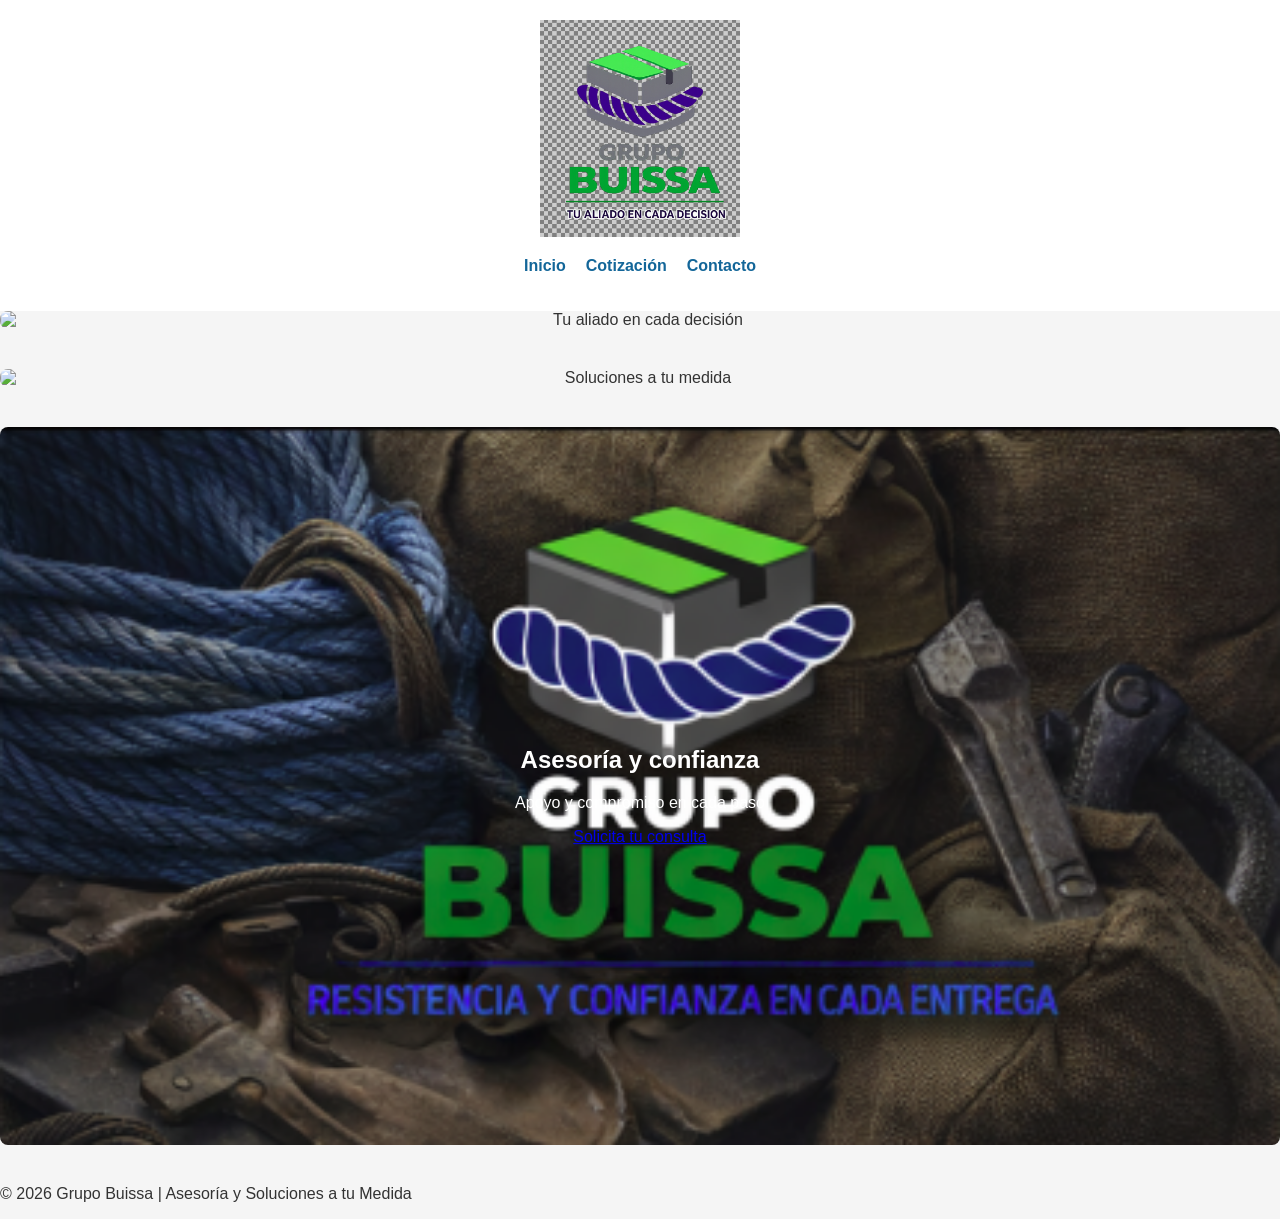
==== index.html @ f92356b5 "Add files via upload" ====
<!DOCTYPE html>
<html lang="es">
<head>
  <meta charset="UTF-8">
  <meta name="viewport" content="width=device-width, initial-scale=1.0">
  <title>Grupo Buissa | Inicio</title>
  <link rel="stylesheet" href="Stile.css">
</head>
<body>

  <!-- Encabezado con logo -->
  <header class="header">
    <img src="assets/logo.png" alt="Logo Grupo Buissa" class="logo">
    <nav>
      <ul class="menu">
        <li><a href="index.html">Inicio</a></li>
        <li><a href="cotizacion.html">Cotización</a></li>
        <li><a href="#contacto">Contacto</a></li>
      </ul>
    </nav>
  </header>

  <!-- Banner 1 -->
  <section class="banner">
    <img src="assets/banner-aliado.png" alt="Tu aliado en cada decisión" class="banner-img">
    <div class="banner-text">
      <h1>Tu aliado en cada decisión</h1>
      <p>Confianza y cercanía para tu negocio</p>
      <a href="cotizacion.html" class="btn">Solicita tu cotización</a>
    </div>
  </section>

  <!-- Banner 2 -->
  <section class="banner">
    <img src="assets/banner-soluciones.png" alt="Soluciones a tu medida" class="banner-img">
    <div class="banner-text">
      <h1>Soluciones a tu medida</h1>
      <p>Nos adaptamos a tus necesidades</p>
      <a href="cotizacion.html" class="btn">Habla con un asesor</a>
    </div>
  </section>

  <!-- Banner 3 -->
  <section class="banner">
    <img src="assets/banner.png" alt="Asesoría y confianza" class="banner-img">
    <div class="banner-text">
      <h1>Asesoría y confianza</h1>
      <p>Apoyo y compromiso en cada paso</p>
      <a href="cotizacion.html" class="btn">Solicita tu consulta</a>
    </div>
  </section>

  <!-- Pie de página -->
  <footer class="footer" id="contacto">
    <p>© 2026 Grupo Buissa | Asesoría y Soluciones a tu Medida</p>
  </footer>

</body>
</html>
---- Stile.css ----
body {
  font-family: 'Montserrat', sans-serif;
  margin: 0;
  background-color: #F5F5F5;
  color: #333;
}

.header {
  text-align: center;
  padding: 20px;
  background-color: #ffffff;
}

.logo {
  width: 200px;
}

.menu {
  list-style: none;
  padding: 0;
  display: flex;
  justify-content: center;
  gap: 20px;
}

.menu li a {
  text-decoration: none;
  color: #136699;
  font-weight: bold;
}

.banner {
  position: relative;
  text-align: center;
  margin-bottom: 40px;
  overflow: hidden;
  border-radius: 8px;
}

.banner-img {
  width: 100%;
  height: auto;
  display: block;
  transition: transform 0.6s ease, filter 0.6s ease;
}

.banner-text {
  position: absolute;
  top: 50%;
  left: 50%;
  transform: translate(-50%, -50%);
  color: white;
  text-shadow: 1px 1px 4
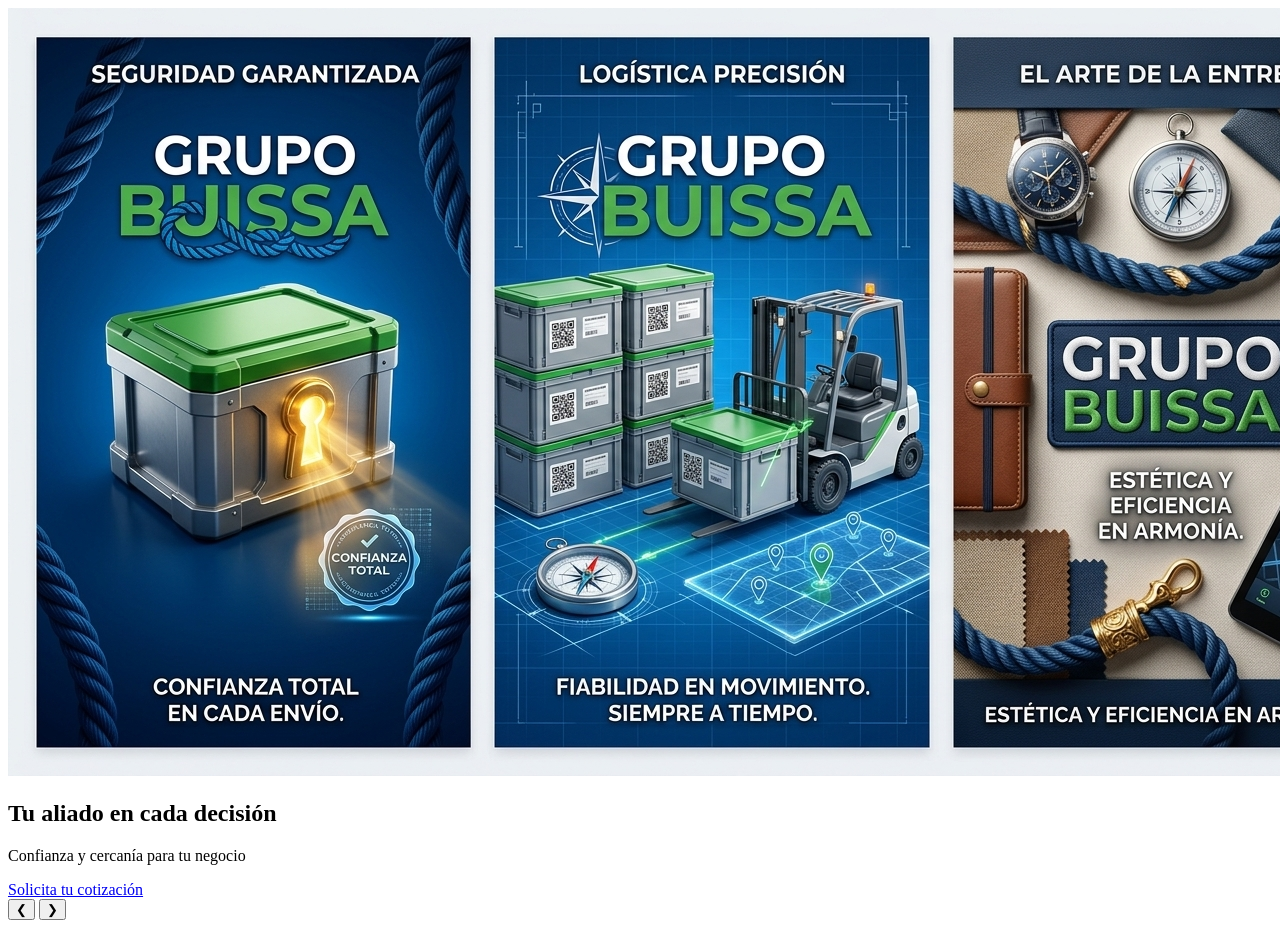
==== commit 38af0a1d: "Add files via upload" ====
--- a/index.html
+++ b/index.html
@@ -3,57 +3,51 @@
 <head>
   <meta charset="UTF-8">
   <meta name="viewport" content="width=device-width, initial-scale=1.0">
-  <title>Grupo Buissa | Inicio</title>
-  <link rel="stylesheet" href="Stile.css">
+  <title>Slider de Banners</title>
+  <link rel="stylesheet" href="style.css">
 </head>
 <body>
 
-  <!-- Encabezado con logo -->
-  <header class="header">
-    <img src="assets/logo.png" alt="Logo Grupo Buissa" class="logo">
-    <nav>
-      <ul class="menu">
-        <li><a href="index.html">Inicio</a></li>
-        <li><a href="cotizacion.html">Cotización</a></li>
-        <li><a href="#contacto">Contacto</a></li>
-      </ul>
-    </nav>
-  </header>
+  <div class="slider-container">
+    <div class="slider">
+      <section class="banner active">
+        <img src="assets/banner-aliado.png" alt="Tu aliado en cada decisión" class="banner-img">
+        <div class="banner-text">
+          <h1>Tu aliado en cada decisión</h1>
+          <p>Confianza y cercanía para tu negocio</p>
+          <a href="cotizacion.html" class="btn">Solicita tu cotización</a>
+        </div>
+      </section>
 
-  <!-- Banner 1 -->
-  <section class="banner">
-    <img src="assets/banner-aliado.png" alt="Tu aliado en cada decisión" class="banner-img">
-    <div class="banner-text">
-      <h1>Tu aliado en cada decisión</h1>
-      <p>Confianza y cercanía para tu negocio</p>
-      <a href="cotizacion.html" class="btn">Solicita tu cotización</a>
+      <section class="banner">
+        <img src="assets/banner-soluciones.png" alt="Soluciones a tu medida" class="banner-img">
+        <div class="banner-text">
+          <h1>Soluciones a tu medida</h1>
+          <p>Nos adaptamos a tus necesidades</p>
+          <a href="cotizacion.html" class="btn">Habla con un asesor</a>
+        </div>
+      </section>
+
+      <section class="banner">
+        <img src="assets/banner.png" alt="Asesoría y confianza" class="banner-img">
+        <div class="banner-text">
+          <h1>Asesoría y confianza</h1>
+          <p>Apoyo y compromiso en cada paso</p>
+          <a href="cotizacion.html" class="btn">Solicita tu consulta</a>
+        </div>
+      </section> 
     </div>
-  </section>
 
-  <!-- Banner 2 -->
-  <section class="banner">
-    <img src="assets/banner-soluciones.png" alt="Soluciones a tu medida" class="banner-img">
-    <div class="banner-text">
-      <h1>Soluciones a tu medida</h1>
-      <p>Nos adaptamos a tus necesidades</p>
-      <a href="cotizacion.html" class="btn">Habla con un asesor</a>
+    <button class="prev" onclick="prevSlide()">&#10094;</button>
+    <button class="next" onclick="nextSlide()">&#10095;</button>
+
+    <div class="dots-container">
+      <span class="dot active" onclick="currentSlide(1)"></span>
+      <span class="dot" onclick="currentSlide(2)"></span>
+      <span class="dot" onclick="currentSlide(3)"></span>
     </div>
-  </section>
+  </div>
 
-  <!-- Banner 3 -->
-  <section class="banner">
-    <img src="assets/banner.png" alt="Asesoría y confianza" class="banner-img">
-    <div class="banner-text">
-      <h1>Asesoría y confianza</h1>
-      <p>Apoyo y compromiso en cada paso</p>
-      <a href="cotizacion.html" class="btn">Solicita tu consulta</a>
-    </div>
-  </section>
-
-  <!-- Pie de página -->
-  <footer class="footer" id="contacto">
-    <p>© 2026 Grupo Buissa | Asesoría y Soluciones a tu Medida</p>
-  </footer>
-
+  <script src="script.js"></script>
 </body>
-</html>
+</html>
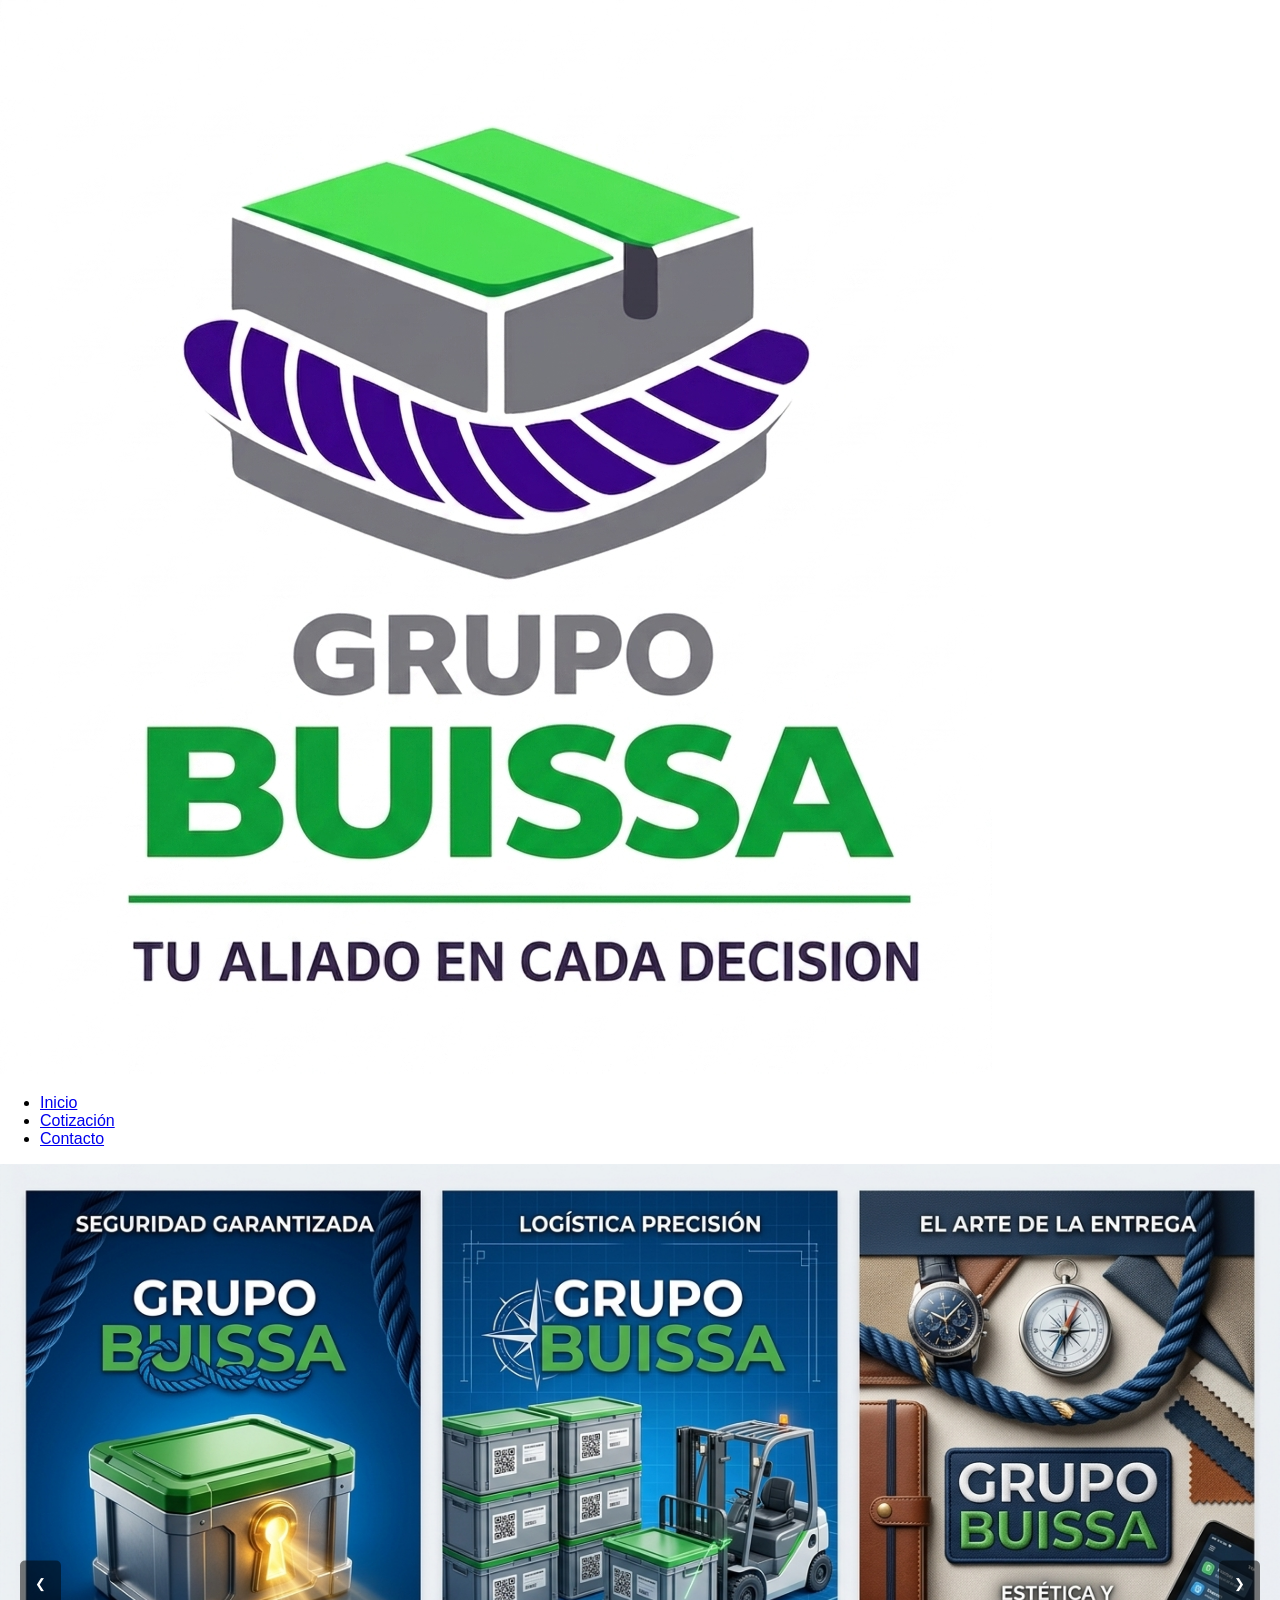
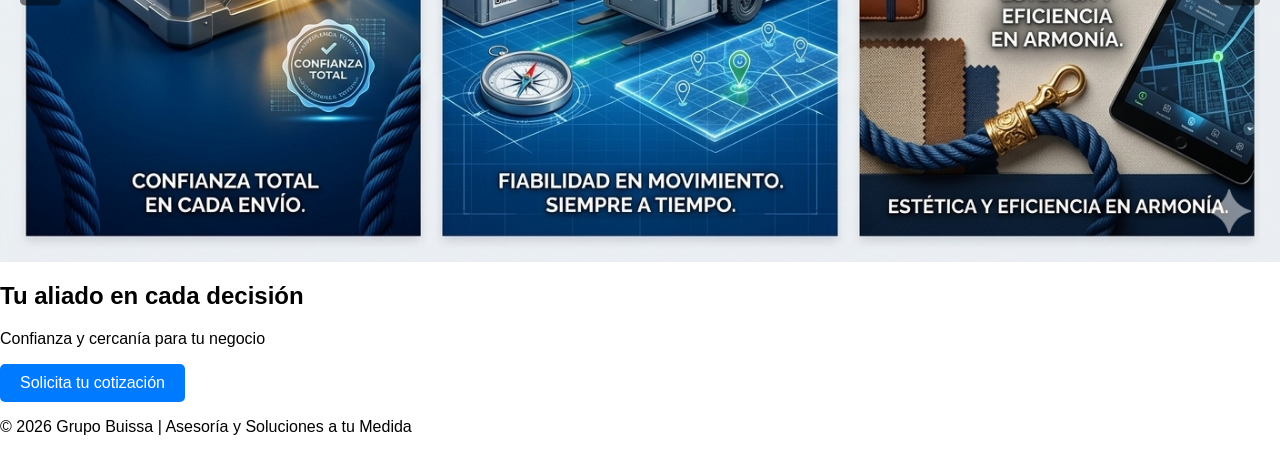
==== commit 651bc79f: "Add files via upload" ====
--- a/index.html
+++ b/index.html
@@ -3,16 +3,28 @@
 <head>
   <meta charset="UTF-8">
   <meta name="viewport" content="width=device-width, initial-scale=1.0">
-  <title>Slider de Banners</title>
-  <link rel="stylesheet" href="style.css">
+  <title>Grupo Buissa | Inicio</title>
+  <link rel="stylesheet" href="Stile.css">
 </head>
 <body>
 
-  <div class="slider-container">
-    <div class="slider">
+  <header class="header">
+    <img src="assets/logo.png" alt="Logo Grupo Buissa" class="logo">
+    <nav>
+      <ul class="menu">
+        <li><a href="index.html">Inicio</a></li>
+        <li><a href="Cotizacion.html">Cotización</a></li>
+        <li><a href="#contacto">Contacto</a></li>
+      </ul>
+    </nav>
+  </header>
+
+  <main class="slider-container">
+    <div class="slider-track" id="sliderTrack">
+      
       <section class="banner active">
-        <img src="assets/banner-aliado.png" alt="Tu aliado en cada decisión" class="banner-img">
-        <div class="banner-text">
+        <img src="assets/banner-aliado.png" alt="Tu aliado" class="banner-img">
+        <div class="banner-content">
           <h1>Tu aliado en cada decisión</h1>
           <p>Confianza y cercanía para tu negocio</p>
           <a href="cotizacion.html" class="btn">Solicita tu cotización</a>
@@ -20,8 +32,8 @@
       </section>
 
       <section class="banner">
-        <img src="assets/banner-soluciones.png" alt="Soluciones a tu medida" class="banner-img">
-        <div class="banner-text">
+        <img src="assets/banner-soluciones.png" alt="Soluciones" class="banner-img">
+        <div class="banner-content">
           <h1>Soluciones a tu medida</h1>
           <p>Nos adaptamos a tus necesidades</p>
           <a href="cotizacion.html" class="btn">Habla con un asesor</a>
@@ -29,24 +41,28 @@
       </section>
 
       <section class="banner">
-        <img src="assets/banner.png" alt="Asesoría y confianza" class="banner-img">
-        <div class="banner-text">
+        <img src="assets/banner.png" alt="Asesoría" class="banner-img">
+        <div class="banner-content">
           <h1>Asesoría y confianza</h1>
           <p>Apoyo y compromiso en cada paso</p>
           <a href="cotizacion.html" class="btn">Solicita tu consulta</a>
         </div>
-      </section> 
+      </section>
     </div>
 
-    <button class="prev" onclick="prevSlide()">&#10094;</button>
-    <button class="next" onclick="nextSlide()">&#10095;</button>
+    <button class="control prev" id="prevBtn">&#10094;</button>
+    <button class="control next" id="nextBtn">&#10095;</button>
 
-    <div class="dots-container">
-      <span class="dot active" onclick="currentSlide(1)"></span>
-      <span class="dot" onclick="currentSlide(2)"></span>
-      <span class="dot" onclick="currentSlide(3)"></span>
+    <div class="dots-container" id="dotsContainer">
+      <span class="dot active" data-index="0"></span>
+      <span class="dot" data-index="1"></span>
+      <span class="dot" data-index="2"></span>
     </div>
-  </div>
+  </main>
+
+  <footer class="footer" id="contacto">
+    <p>© 2026 Grupo Buissa | Asesoría y Soluciones a tu Medida</p>
+  </footer>
 
   <script src="script.js"></script>
 </body>
--- a/Stile.css
+++ b/Stile.css
@@ -0,0 +1,104 @@
+/* Estilos generales */
+body {
+  font-family: sans-serif;
+  margin: 0;
+}
+
+/* Contenedor principal del slider */
+.slider-container {
+  position: relative;
+  width: 100%;
+  overflow: hidden;
+}
+
+/* Contenedor de las diapositivas */
+.slider {
+  display: flex;
+  transition: transform 0.5s ease-in-out;
+}
+
+/* Estilos de cada banner */
+.banner {
+  flex: 0 0 100%;
+  position: relative;
+}
+
+.banner-img {
+  width: 100%;
+  height: auto;
+  display: block;
+}
+
+.banner-text {
+  position: absolute;
+  top: 50%;
+  left: 50%;
+  transform: translate(-50%, -50%);
+  text-align: center;
+  color: white;
+  background-color: rgba(0, 0, 0, 0.5); /* Fondo semitransparente */
+  padding: 20px;
+  border-radius: 5px;
+}
+
+.banner-text h1 {
+  font-size: 2.5rem;
+  margin-top: 0;
+}
+
+.banner-text p {
+  font-size: 1.2rem;
+  margin-bottom: 20px;
+}
+
+.btn {
+  display: inline-block;
+  padding: 10px 20px;
+  background-color: #007bff; /* Color de fondo del botón */
+  color: white;
+  text-decoration: none;
+  border-radius: 5px;
+}
+
+/* Botones de navegación */
+.prev, .next {
+  position: absolute;
+  top: 50%;
+  transform: translateY(-50%);
+  background-color: rgba(0, 0, 0, 0.5);
+  color: white;
+  border: none;
+  padding: 15px;
+  cursor: pointer;
+  border-radius: 5px;
+}
+
+.prev {
+  left: 20px;
+}
+
+.next {
+  right: 20px;
+}
+
+/* Puntos indicadores */
+.dots-container {
+  position: absolute;
+  bottom: 20px;
+  left: 50%;
+  transform: translateX(-50%);
+  display: flex;
+}
+
+.dot {
+  width: 15px;
+  height: 15px;
+  background-color: rgba(255, 255, 255, 0.5);
+  border-radius: 50%;
+  margin: 0 10px;
+  cursor: pointer;
+}
+
+.dot.active {
+  background-color: white;
+}
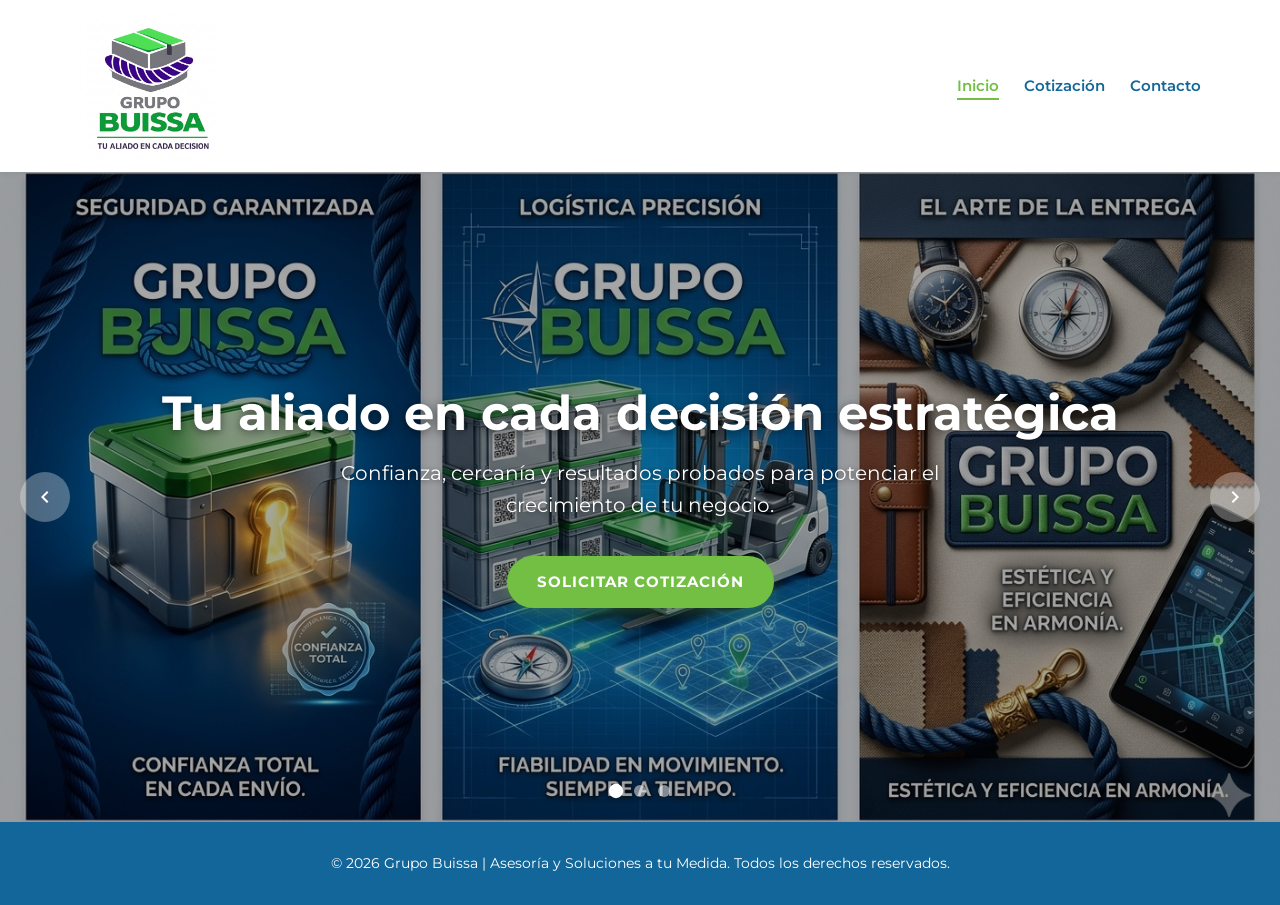
==== commit e33b0cde: "Add files via upload" ====
--- a/index.html
+++ b/index.html
@@ -3,67 +3,85 @@
 <head>
   <meta charset="UTF-8">
   <meta name="viewport" content="width=device-width, initial-scale=1.0">
-  <title>Grupo Buissa | Inicio</title>
+  <title>Grupo Buissa | Soluciones Integrales para tu Negocio</title>
+  <meta name="description" content="Grupo Buissa ofrece asesoría experta y soluciones a medida para potenciar tu negocio. Solicita tu cotización online.">
+  
+  <link rel="preconnect" href="https://fonts.googleapis.com">
+  <link rel="preconnect" href="https://fonts.gstatic.com" crossorigin>
+  <link href="https://fonts.googleapis.com/css2?family=Montserrat:wght@400;600;700&display=swap" rel="stylesheet">
+  
   <link rel="stylesheet" href="Stile.css">
 </head>
 <body>
 
-  <header class="header">
-    <img src="assets/logo.png" alt="Logo Grupo Buissa" class="logo">
-    <nav>
-      <ul class="menu">
-        <li><a href="index.html">Inicio</a></li>
-        <li><a href="Cotizacion.html">Cotización</a></li>
-        <li><a href="#contacto">Contacto</a></li>
-      </ul>
-    </nav>
+  <header class="main-header">
+    <div class="container header-container">
+      <a href="index.html" class="logo-link">
+        <img src="assets/logo.png" alt="Logo Grupo Buissa - Volver al Inicio" class="logo" width="160" height="auto">
+      </a>
+      <nav class="main-nav" aria-label="Navegación principal">
+        <ul class="menu">
+          <li><a href="index.html" class="active">Inicio</a></li>
+          <li><a href="Cotizacion.html">Cotización</a></li>
+          <li><a href="#contacto">Contacto</a></li>
+        </ul>
+      </nav>
+    </div>
   </header>
 
-  <main class="slider-container">
-    <div class="slider-track" id="sliderTrack">
-      
-      <section class="banner active">
-        <img src="assets/banner-aliado.png" alt="Tu aliado" class="banner-img">
-        <div class="banner-content">
-          <h1>Tu aliado en cada decisión</h1>
-          <p>Confianza y cercanía para tu negocio</p>
-          <a href="cotizacion.html" class="btn">Solicita tu cotización</a>
-        </div>
-      </section>
+  <main>
+    <section class="slider-container" aria-label="Destacados">
+      <div class="slider-track" id="sliderTrack">
+        
+        <article class="banner active">
+          <img src="assets/banner-aliado.png" alt="Equipo de trabajo colaborando" class="banner-img" fetchpriority="high">
+          <div class="banner-content container">
+            <h1>Tu aliado en cada decisión estratégica</h1>
+            <p>Confianza, cercanía y resultados probados para potenciar el crecimiento de tu negocio.</p>
+            <a href="cotizacion.html" class="btn btn-primary">Solicitar Cotización</a>
+          </div>
+        </article>
 
-      <section class="banner">
-        <img src="assets/banner-soluciones.png" alt="Soluciones" class="banner-img">
-        <div class="banner-content">
-          <h1>Soluciones a tu medida</h1>
-          <p>Nos adaptamos a tus necesidades</p>
-          <a href="cotizacion.html" class="btn">Habla con un asesor</a>
-        </div>
-      </section>
+        <article class="banner">
+          <img src="assets/banner-soluciones.png" alt="Gráficos de crecimiento empresarial" class="banner-img" loading="lazy">
+          <div class="banner-content container">
+            <h1>Soluciones integrales a tu medida</h1>
+            <p>Analizamos tus desafíos y diseñamos estrategias que se adaptan a tus necesidades específicas.</p>
+            <a href="cotizacion.html" class="btn btn-primary">Hablar con un Asesor</a>
+          </div>
+        </article>
 
-      <section class="banner">
-        <img src="assets/banner.png" alt="Asesoría" class="banner-img">
-        <div class="banner-content">
-          <h1>Asesoría y confianza</h1>
-          <p>Apoyo y compromiso en cada paso</p>
-          <a href="cotizacion.html" class="btn">Solicita tu consulta</a>
-        </div>
-      </section>
-    </div>
+        <article class="banner">
+          <img src="assets/banner.png" alt="Reunión de asesoría experta" class="banner-img" loading="lazy">
+          <div class="banner-content container">
+            <h1>Asesoría Experta y Compromiso Total</h1>
+            <p>Apoyo continuo y guía profesional en cada paso hacia tus objetivos comerciales.</p>
+            <a href="cotizacion.html" class="btn btn-primary">Solicitar Consulta Gratis</a>
+          </div>
+        </article>
+      </div>
 
-    <button class="control prev" id="prevBtn">&#10094;</button>
-    <button class="control next" id="nextBtn">&#10095;</button>
+      <button class="slider-control prev" id="prevBtn" aria-label="Anterior destacado">
+        <svg viewBox="0 0 24 24" width="24" height="24"><path fill="currentColor" d="M15.41 16.59L10.83 12l4.58-4.59L14 6l-6 6 6 6 1.41-1.41z"/></svg>
+      </button>
+      <button class="slider-control next" id="nextBtn" aria-label="Siguiente destacado">
+        <svg viewBox="0 0 24 24" width="24" height="24"><path fill="currentColor" d="M8.59 16.59L13.17 12 8.59 7.41 10 6l6 6-6 6-1.41-1.41z"/></svg>
+      </button>
 
-    <div class="dots-container" id="dotsContainer">
-      <span class="dot active" data-index="0"></span>
-      <span class="dot" data-index="1"></span>
-      <span class="dot" data-index="2"></span>
-    </div>
+      <div class="dots-container" id="dotsContainer">
+        <button class="dot active" data-index="0" aria-label="Ir al destacado 1"></button>
+        <button class="dot" data-index="1" aria-label="Ir al destacado 2"></button>
+        <button class="dot" data-index="2" aria-label="Ir al destacado 3"></button>
+      </div>
+    </section>
   </main>
 
-  <footer class="footer" id="contacto">
-    <p>© 2026 Grupo Buissa | Asesoría y Soluciones a tu Medida</p>
+  <footer class="main-footer" id="contacto">
+    <div class="container">
+      <p>© 2026 Grupo Buissa | Asesoría y Soluciones a tu Medida. Todos los derechos reservados.</p>
+    </div>
   </footer>
 
-  <script src="script.js"></script>
+  <script src="script.js" defer></script>
 </body>
 </html>
--- a/Stile.css
+++ b/Stile.css
@@ -1,104 +1,301 @@
-/* Estilos generales */
+/* -----------------------------------------------------------
+   1. VARIABLES Y RESETEO (Fundamentales para WPO y consistencia)
+   ----------------------------------------------------------- */
+:root {
+  /* Colores de marca optimizados para web */
+  --primary-color: #136699; /* Azul Buissa */
+  --secondary-color: #72BF44; /* Verde Buissa */
+  --text-color: #333333;
+  --light-text: #ffffff;
+  --bg-color: #F5F5F5;
+  --white: #ffffff;
+  --shadow-sm: 0 2px 5px rgba(0,0,0,0.05);
+  --shadow-md: 0 4px 15px rgba(0,0,0,0.1);
+  
+  /* Tipografía */
+  --body-font: 'Montserrat', sans-serif;
+  
+  /* Transiciones optimizadas (usando 'transform' y 'opacity' siempre que sea posible) */
+  --transition-fast: 0.3s ease;
+  --transition-slow: 0.6s cubic-bezier(0.4, 0, 0.2, 1);
+}
+
+* {
+  box-sizing: border-box;
+  margin: 0;
+  padding: 0;
+}
+
 body {
-  font-family: sans-serif;
-  margin: 0;
-}
-
-/* Contenedor principal del slider */
+  font-family: var(--body-font);
+  background-color: var(--bg-color);
+  color: var(--text-color);
+  line-height: 1.6;
+  overflow-x: hidden; /* Previene scroll horizontal */
+}
+
+/* Clases de Utilidad */
+.container {
+  width: 90%;
+  max-width: 1200px;
+  margin: 0 auto;
+  padding: 0 15px;
+}
+
+/* -----------------------------------------------------------
+   2. HEADER (Optimizado y Decente)
+   ----------------------------------------------------------- */
+.main-header {
+  background-color: var(--white);
+  padding: 10px 0; /* Más compacto */
+  box-shadow: var(--shadow-sm);
+  position: relative;
+  z-index: 100;
+}
+
+.header-container {
+  display: flex;
+  justify-content: space-between;
+  align-items: center;
+}
+
+.logo-link {
+  display: block;
+}
+
+.logo {
+  width: 140px; /* Tamaño optimizado, más estético */
+  height: auto;
+  display: block;
+  /* Mejora la renderización de imágenes */
+  image-rendering: -webkit-optimize-contrast;
+}
+
+.main-nav .menu {
+  list-style: none;
+  display: flex;
+  gap: 25px; /* Más espacio para legibilidad */
+}
+
+.main-nav .menu li a {
+  text-decoration: none;
+  color: var(--primary-color);
+  font-weight: 600;
+  font-size: 0.95rem;
+  transition: color var(--transition-fast);
+  padding: 5px 0;
+  position: relative;
+}
+
+.main-nav .menu li a:hover,
+.main-nav .menu li a.active {
+  color: var(--secondary-color);
+}
+
+/* Línea sutil debajo del menú activo */
+.main-nav .menu li a.active::after {
+  content: '';
+  position: absolute;
+  bottom: 0;
+  left: 0;
+  width: 100%;
+  height: 2px;
+  background-color: var(--secondary-color);
+}
+
+/* -----------------------------------------------------------
+   3. SLIDER HERO (UX y Rendimiento)
+   ----------------------------------------------------------- */
 .slider-container {
   position: relative;
   width: 100%;
+  height: 75vh; /* Altura responsiva (75% de la ventana) */
+  max-height: 650px; /* Límite para pantallas muy grandes */
+  min-height: 400px; /* Límite para pantallas pequeñas */
   overflow: hidden;
-}
-
-/* Contenedor de las diapositivas */
-.slider {
-  display: flex;
-  transition: transform 0.5s ease-in-out;
-}
-
-/* Estilos de cada banner */
+  background-color: #000; /* Fondo para evitar destellos blancos */
+}
+
+.slider-track {
+  display: flex;
+  width: 100%; /* El JS manejará el desplazamiento de los hijos */
+  height: 100%;
+}
+
 .banner {
-  flex: 0 0 100%;
+  flex: 0 0 100%; /* Cada banner ocupa el 100% del contenedor */
+  width: 100%;
+  height: 100%;
   position: relative;
+  /* Ocultar banners no activos mejora el rendimiento de renderizado */
+  visibility: hidden; 
+  opacity: 0;
+  transition: opacity var(--transition-slow), visibility var(--transition-slow);
+}
+
+/* Solo el banner activo es visible y tiene opacidad completa */
+.banner.active {
+  visibility: visible;
+  opacity: 1;
 }
 
 .banner-img {
   width: 100%;
-  height: auto;
+  height: 100%;
+  object-fit: cover; /* Recorte perfecto */
+  filter: brightness(0.65); /* Más contraste para el texto */
   display: block;
 }
 
-.banner-text {
+.banner-content {
   position: absolute;
   top: 50%;
   left: 50%;
-  transform: translate(-50%, -50%);
+  transform: translate(-50%, -50%); /* Centrado absoluto optimizado */
+  color: var(--light-text);
   text-align: center;
-  color: white;
-  background-color: rgba(0, 0, 0, 0.5); /* Fondo semitransparente */
-  padding: 20px;
-  border-radius: 5px;
-}
-
-.banner-text h1 {
-  font-size: 2.5rem;
-  margin-top: 0;
-}
-
-.banner-text p {
-  font-size: 1.2rem;
-  margin-bottom: 20px;
-}
-
+  z-index: 2;
+  /* Animación de entrada para el texto (UX agradable) */
+  opacity: 0;
+  transition: opacity 0.5s ease 0.3s, transform 0.5s ease 0.3s;
+}
+
+.banner.active .banner-content {
+  opacity: 1;
+  transform: translate(-50%, -50%) translateY(0);
+}
+
+.banner-content h1 {
+  font-size: 3rem;
+  font-weight: 700;
+  line-height: 1.2;
+  margin-bottom: 15px;
+  text-shadow: 0 2px 10px rgba(0,0,0,0.5); /* Mejora legibilidad */
+}
+
+.banner-content p {
+  font-size: 1.25rem;
+  font-weight: 400;
+  max-width: 700px;
+  margin: 0 auto 35px;
+  text-shadow: 0 1px 5px rgba(0,0,0,0.5);
+}
+
+/* Botones Profesionales */
 .btn {
   display: inline-block;
-  padding: 10px 20px;
-  background-color: #007bff; /* Color de fondo del botón */
-  color: white;
+  padding: 14px 30px;
   text-decoration: none;
-  border-radius: 5px;
-}
-
-/* Botones de navegación */
-.prev, .next {
+  border-radius: 50px; /* Estilo moderno y amigable */
+  font-weight: 700;
+  font-size: 0.95rem;
+  text-transform: uppercase;
+  letter-spacing: 1px;
+  transition: background-color var(--transition-fast), transform var(--transition-fast), box-shadow var(--transition-fast);
+}
+
+.btn-primary {
+  background-color: var(--secondary-color);
+  color: var(--white);
+  box-shadow: 0 4px 15px rgba(114, 191, 68, 0.3);
+}
+
+.btn-primary:hover {
+  background-color: var(--primary-color);
+  transform: translateY(-3px); /* Efecto sutil */
+  box-shadow: 0 6px 20px rgba(19, 102, 153, 0.4);
+}
+
+/* Controles del Slider */
+.slider-control {
   position: absolute;
   top: 50%;
   transform: translateY(-50%);
-  background-color: rgba(0, 0, 0, 0.5);
-  color: white;
+  background-color: rgba(255, 255, 255, 0.3);
+  color: var(--white);
   border: none;
-  padding: 15px;
+  width: 50px;
+  height: 50px;
+  border-radius: 50%;
   cursor: pointer;
-  border-radius: 5px;
-}
-
-.prev {
-  left: 20px;
-}
-
-.next {
-  right: 20px;
-}
-
-/* Puntos indicadores */
+  z-index: 10;
+  display: flex;
+  align-items: center;
+  justify-content: center;
+  transition: background-color var(--transition-fast), color var(--transition-fast);
+}
+
+.slider-control:hover {
+  background-color: var(--white);
+  color: var(--primary-color);
+}
+
+.slider-control.prev { left: 20px; }
+.slider-control.next { right: 20px; }
+
+/* Indicadores (Dots) */
 .dots-container {
   position: absolute;
-  bottom: 20px;
+  bottom: 25px;
   left: 50%;
   transform: translateX(-50%);
   display: flex;
+  gap: 12px;
+  z-index: 10;
 }
 
 .dot {
-  width: 15px;
-  height: 15px;
+  width: 12px;
+  height: 12px;
   background-color: rgba(255, 255, 255, 0.5);
+  border: none;
   border-radius: 50%;
-  margin: 0 10px;
   cursor: pointer;
+  transition: background-color var(--transition-fast), transform var(--transition-fast);
+}
+
+.dot:hover {
+  background-color: rgba(255, 255, 255, 0.8);
 }
 
 .dot.active {
-  background-color: white;
+  background-color: var(--white);
+  transform: scale(1.2); /* Efecto sutil */
+}
+
+/* -----------------------------------------------------------
+   4. FOOTER (Optimizado)
+   ----------------------------------------------------------- */
+.main-footer {
+  text-align: center;
+  padding: 30px 0;
+  background-color: var(--primary-color);
+  color: var(--white);
+  margin-top: auto; /* Para layouts de página completa */
+  font-size: 0.9rem;
+}
+
+/* -----------------------------------------------------------
+   5. MEDIA QUERIES (Responsive Design)
+   ----------------------------------------------------------- */
+@media (max-width: 992px) {
+  .banner-content h1 { font-size: 2.5rem; }
+  .banner-content p { font-size: 1.1rem; }
+}
+
+@media (max-width: 768px) {
+  .header-container { flex-direction: column; padding: 10px 0; }
+  .logo { width: 110px; margin-bottom: 10px; } /* Logo aún más pequeño en móvil */
+  .main-nav .menu { gap: 15px; font-size: 0.85rem; }
+  
+  .slider-container { height: 60vh; min-height: 350px; }
+  .banner-content h1 { font-size: 2rem; margin-bottom: 10px; }
+  .banner-content p { font-size: 1rem; margin-bottom: 25px; }
+  .btn { padding: 12px 25px; font-size: 0.85rem; }
+  
+  .slider-control { width: 40px; height: 40px; font-size: 1.5rem; }
+  .slider-control.prev { left: 10px; }
+  .slider-control.next { right: 10px; }
+  .dots-container { bottom: 15px; gap: 8px; }
+  .dot { width: 10px; height: 10px; }
 }
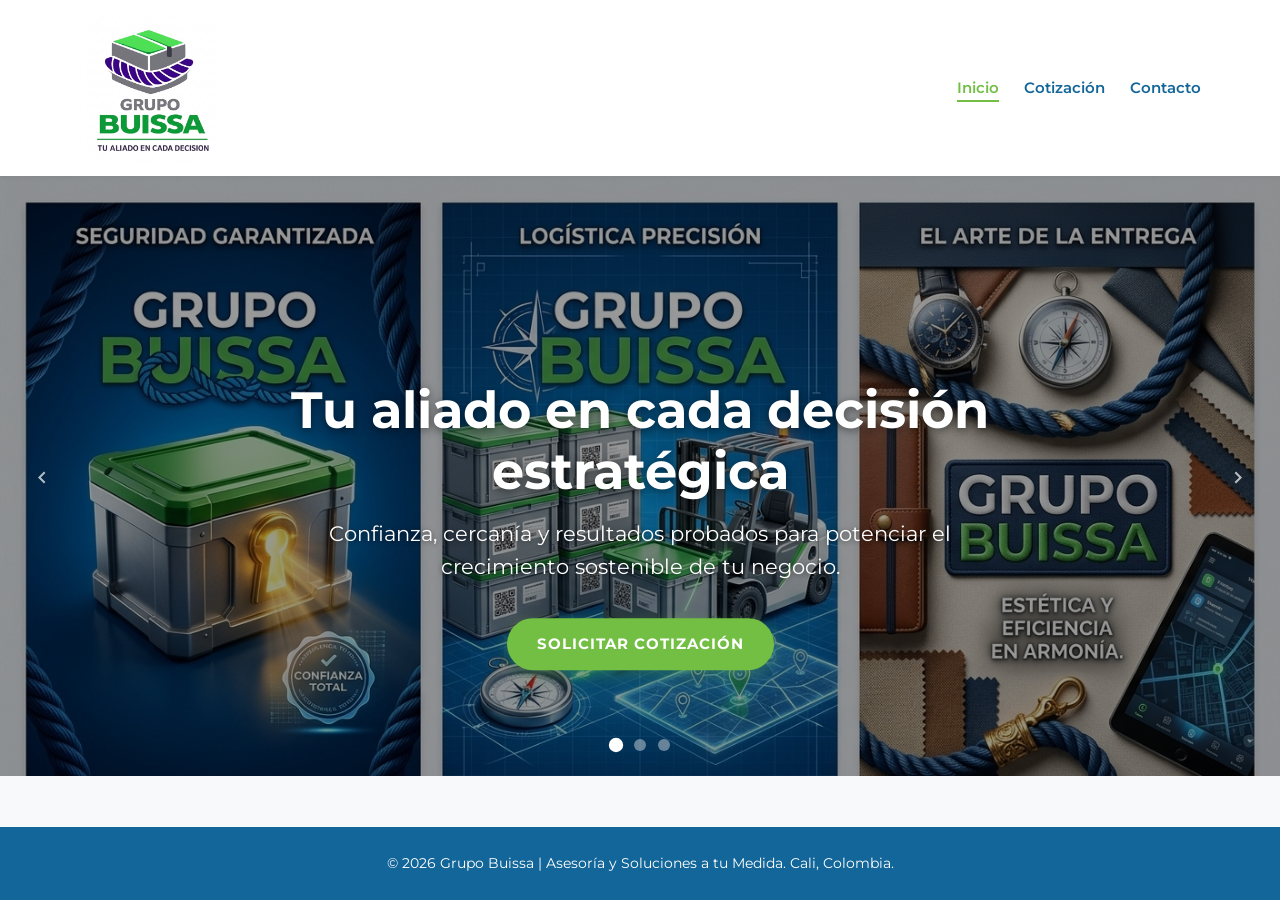
==== commit 5e804e3a: "Add files via upload" ====
--- a/index.html
+++ b/index.html
@@ -3,8 +3,8 @@
 <head>
   <meta charset="UTF-8">
   <meta name="viewport" content="width=device-width, initial-scale=1.0">
-  <title>Grupo Buissa | Soluciones Integrales para tu Negocio</title>
-  <meta name="description" content="Grupo Buissa ofrece asesoría experta y soluciones a medida para potenciar tu negocio. Solicita tu cotización online.">
+  <title>Grupo Buissa | Soluciones Integrales y Asesoría para tu Negocio</title>
+  <meta name="description" content="Grupo Buissa ofrece asesoría experta y soluciones a medida para potenciar tu negocio. Solicita tu cotización online de embalajes, sogas y más.">
   
   <link rel="preconnect" href="https://fonts.googleapis.com">
   <link rel="preconnect" href="https://fonts.gstatic.com" crossorigin>
@@ -30,20 +30,20 @@
   </header>
 
   <main>
-    <section class="slider-container" aria-label="Destacados">
+    <section class="slider-container" aria-label="Destacados y Servicios Principales">
       <div class="slider-track" id="sliderTrack">
         
         <article class="banner active">
-          <img src="assets/banner-aliado.png" alt="Equipo de trabajo colaborando" class="banner-img" fetchpriority="high">
+          <img src="assets/banner-aliado.png" alt="Equipo de Grupo Buissa colaborando en estrategia" class="banner-img" fetchpriority="high">
           <div class="banner-content container">
             <h1>Tu aliado en cada decisión estratégica</h1>
-            <p>Confianza, cercanía y resultados probados para potenciar el crecimiento de tu negocio.</p>
+            <p>Confianza, cercanía y resultados probados para potenciar el crecimiento sostenible de tu negocio.</p>
             <a href="cotizacion.html" class="btn btn-primary">Solicitar Cotización</a>
           </div>
         </article>
 
         <article class="banner">
-          <img src="assets/banner-soluciones.png" alt="Gráficos de crecimiento empresarial" class="banner-img" loading="lazy">
+          <img src="assets/banner-soluciones.png" alt="Gráficos de crecimiento y soluciones empresariales" class="banner-img" loading="lazy">
           <div class="banner-content container">
             <h1>Soluciones integrales a tu medida</h1>
             <p>Analizamos tus desafíos y diseñamos estrategias que se adaptan a tus necesidades específicas.</p>
@@ -52,7 +52,7 @@
         </article>
 
         <article class="banner">
-          <img src="assets/banner.png" alt="Reunión de asesoría experta" class="banner-img" loading="lazy">
+          <img src="assets/banner.png" alt="Reunión de asesoría experta de Grupo Buissa" class="banner-img" loading="lazy">
           <div class="banner-content container">
             <h1>Asesoría Experta y Compromiso Total</h1>
             <p>Apoyo continuo y guía profesional en cada paso hacia tus objetivos comerciales.</p>
@@ -62,10 +62,10 @@
       </div>
 
       <button class="slider-control prev" id="prevBtn" aria-label="Anterior destacado">
-        <svg viewBox="0 0 24 24" width="24" height="24"><path fill="currentColor" d="M15.41 16.59L10.83 12l4.58-4.59L14 6l-6 6 6 6 1.41-1.41z"/></svg>
+        <svg viewBox="0 0 24 24" width="24" height="24" aria-hidden="true"><path fill="currentColor" d="M15.41 16.59L10.83 12l4.58-4.59L14 6l-6 6 6 6 1.41-1.41z"/></svg>
       </button>
       <button class="slider-control next" id="nextBtn" aria-label="Siguiente destacado">
-        <svg viewBox="0 0 24 24" width="24" height="24"><path fill="currentColor" d="M8.59 16.59L13.17 12 8.59 7.41 10 6l6 6-6 6-1.41-1.41z"/></svg>
+        <svg viewBox="0 0 24 24" width="24" height="24" aria-hidden="true"><path fill="currentColor" d="M8.59 16.59L13.17 12 8.59 7.41 10 6l6 6-6 6-1.41-1.41z"/></svg>
       </button>
 
       <div class="dots-container" id="dotsContainer">
@@ -78,7 +78,7 @@
 
   <footer class="main-footer" id="contacto">
     <div class="container">
-      <p>© 2026 Grupo Buissa | Asesoría y Soluciones a tu Medida. Todos los derechos reservados.</p>
+      <p>© 2026 Grupo Buissa | Asesoría y Soluciones a tu Medida. Cali, Colombia.</p>
     </div>
   </footer>
 
--- a/Stile.css
+++ b/Stile.css
@@ -1,301 +1,208 @@
 /* -----------------------------------------------------------
-   1. VARIABLES Y RESETEO (Fundamentales para WPO y consistencia)
+   1. VARIABLES, RESETEO Y WPO (Fundamentales)
    ----------------------------------------------------------- */
 :root {
-  /* Colores de marca optimizados para web */
+  /* Colores de marca optimizados para contraste web (WCAG) */
   --primary-color: #136699; /* Azul Buissa */
   --secondary-color: #72BF44; /* Verde Buissa */
   --text-color: #333333;
   --light-text: #ffffff;
-  --bg-color: #F5F5F5;
+  --bg-color: #F8F9FA;
   --white: #ffffff;
+  
+  /* Sombras suaves para UX 'Premium' */
   --shadow-sm: 0 2px 5px rgba(0,0,0,0.05);
   --shadow-md: 0 4px 15px rgba(0,0,0,0.1);
+  --shadow-lg: 0 10px 30px rgba(0,0,0,0.15);
   
   /* Tipografía */
   --body-font: 'Montserrat', sans-serif;
   
-  /* Transiciones optimizadas (usando 'transform' y 'opacity' siempre que sea posible) */
+  /* Transiciones optimizadas para WPO (transform/opacity) */
   --transition-fast: 0.3s ease;
-  --transition-slow: 0.6s cubic-bezier(0.4, 0, 0.2, 1);
-}
-
-* {
-  box-sizing: border-box;
-  margin: 0;
-  padding: 0;
-}
+  --transition-slow: 0.7s cubic-bezier(0.645, 0.045, 0.355, 1);
+}
+
+* { box-sizing: border-box; margin: 0; padding: 0; }
 
 body {
   font-family: var(--body-font);
   background-color: var(--bg-color);
   color: var(--text-color);
   line-height: 1.6;
-  overflow-x: hidden; /* Previene scroll horizontal */
+  overflow-x: hidden; /* Previene scroll horizontal accidental */
+  display: flex; flex-direction: column; min-height: 100vh;
 }
 
 /* Clases de Utilidad */
-.container {
-  width: 90%;
-  max-width: 1200px;
-  margin: 0 auto;
-  padding: 0 15px;
-}
-
-/* -----------------------------------------------------------
-   2. HEADER (Optimizado y Decente)
+.container { width: 90%; max-width: 1200px; margin: 0 auto; padding: 0 15px; }
+.margin-top-md { margin-top: 25px; }
+
+/* -----------------------------------------------------------
+   2. HEADER (Optimizado y Profesional)
    ----------------------------------------------------------- */
 .main-header {
   background-color: var(--white);
-  padding: 10px 0; /* Más compacto */
+  padding: 12px 0; /* Más compacto y elegante */
   box-shadow: var(--shadow-sm);
-  position: relative;
-  z-index: 100;
-}
-
-.header-container {
-  display: flex;
-  justify-content: space-between;
-  align-items: center;
-}
-
-.logo-link {
-  display: block;
-}
+  position: relative; z-index: 100;
+}
+
+.header-container { display: flex; justify-content: space-between; align-items: center; }
+.logo-link { display: block; }
 
 .logo {
-  width: 140px; /* Tamaño optimizado, más estético */
-  height: auto;
-  display: block;
-  /* Mejora la renderización de imágenes */
-  image-rendering: -webkit-optimize-contrast;
-}
-
-.main-nav .menu {
-  list-style: none;
-  display: flex;
-  gap: 25px; /* Más espacio para legibilidad */
-}
+  width: 140px; /* Tamaño optimizado y estético */
+  height: auto; display: block;
+  image-rendering: -webkit-optimize-contrast; /* Mejora nitidez */
+}
+
+.main-nav .menu { list-style: none; display: flex; gap: 25px; }
 
 .main-nav .menu li a {
   text-decoration: none;
   color: var(--primary-color);
-  font-weight: 600;
-  font-size: 0.95rem;
+  font-weight: 600; font-size: 0.95rem;
   transition: color var(--transition-fast);
-  padding: 5px 0;
-  position: relative;
+  padding: 5px 0; position: relative;
 }
 
 .main-nav .menu li a:hover,
-.main-nav .menu li a.active {
-  color: var(--secondary-color);
-}
-
-/* Línea sutil debajo del menú activo */
+.main-nav .menu li a.active { color: var(--secondary-color); }
+
+/* Línea sutil de menú activo */
 .main-nav .menu li a.active::after {
-  content: '';
-  position: absolute;
-  bottom: 0;
-  left: 0;
-  width: 100%;
-  height: 2px;
-  background-color: var(--secondary-color);
-}
-
-/* -----------------------------------------------------------
-   3. SLIDER HERO (UX y Rendimiento)
+  content: ''; position: absolute; bottom: 0; left: 0;
+  width: 100%; height: 2px; background-color: var(--secondary-color);
+}
+
+/* -----------------------------------------------------------
+   3. SLIDER HERO (UX Llamativo e Integrado)
    ----------------------------------------------------------- */
 .slider-container {
-  position: relative;
-  width: 100%;
-  height: 75vh; /* Altura responsiva (75% de la ventana) */
-  max-height: 650px; /* Límite para pantallas muy grandes */
-  min-height: 400px; /* Límite para pantallas pequeñas */
-  overflow: hidden;
-  background-color: #000; /* Fondo para evitar destellos blancos */
+  position: relative; width: 100%;
+  height: 70vh; /* Altura controlada, no invasiva */
+  max-height: 600px; min-height: 400px;
+  overflow: hidden; background-color: #000;
 }
 
 .slider-track {
-  display: flex;
-  width: 100%; /* El JS manejará el desplazamiento de los hijos */
-  height: 100%;
-}
-
-.banner {
-  flex: 0 0 100%; /* Cada banner ocupa el 100% del contenedor */
-  width: 100%;
-  height: 100%;
-  position: relative;
-  /* Ocultar banners no activos mejora el rendimiento de renderizado */
-  visibility: hidden; 
-  opacity: 0;
-  transition: opacity var(--transition-slow), visibility var(--transition-slow);
-}
-
-/* Solo el banner activo es visible y tiene opacidad completa */
-.banner.active {
-  visibility: visible;
-  opacity: 1;
-}
-
-.banner-img {
-  width: 100%;
-  height: 100%;
-  object-fit: cover; /* Recorte perfecto */
-  filter: brightness(0.65); /* Más contraste para el texto */
-  display: block;
-}
+  display: flex; width: 100%;
+  transition: transform var(--transition-slow);
+}
+
+.banner { flex: 0 0 100%; width: 100%; height: 100%; position: relative; visibility: hidden; opacity: 0; transition: opacity var(--transition-slow), visibility var(--transition-slow); }
+.banner.active { visibility: visible; opacity: 1; }
+
+.banner-img { width: 100%; height: 100%; object-fit: cover; filter: brightness(0.6); display: block; }
 
 .banner-content {
-  position: absolute;
-  top: 50%;
-  left: 50%;
-  transform: translate(-50%, -50%); /* Centrado absoluto optimizado */
-  color: var(--light-text);
-  text-align: center;
-  z-index: 2;
-  /* Animación de entrada para el texto (UX agradable) */
-  opacity: 0;
-  transition: opacity 0.5s ease 0.3s, transform 0.5s ease 0.3s;
-}
-
-.banner.active .banner-content {
-  opacity: 1;
-  transform: translate(-50%, -50%) translateY(0);
-}
-
-.banner-content h1 {
-  font-size: 3rem;
-  font-weight: 700;
-  line-height: 1.2;
-  margin-bottom: 15px;
-  text-shadow: 0 2px 10px rgba(0,0,0,0.5); /* Mejora legibilidad */
-}
-
-.banner-content p {
-  font-size: 1.25rem;
-  font-weight: 400;
-  max-width: 700px;
-  margin: 0 auto 35px;
-  text-shadow: 0 1px 5px rgba(0,0,0,0.5);
-}
-
-/* Botones Profesionales */
+  position: absolute; top: 50%; left: 50%;
+  transform: translate(-50%, -50%) translateY(20px); /* Efecto de entrada */
+  color: var(--light-text); text-align: center; z-index: 2;
+  width: 85%; max-width: 900px;
+  opacity: 0; transition: opacity 0.5s ease 0.3s, transform 0.5s ease 0.3s;
+}
+
+.banner.active .banner-content { opacity: 1; transform: translate(-50%, -50%) translateY(0); }
+
+.banner-content h1 { font-size: 3.2rem; font-weight: 700; line-height: 1.2; margin-bottom: 15px; text-shadow: 0 2px 10px rgba(0,0,0,0.5); }
+.banner-content p { font-size: 1.3rem; font-weight: 400; max-width: 700px; margin: 0 auto 35px; text-shadow: 0 1px 5px rgba(0,0,0,0.5); }
+
+/* -----------------------------------------------------------
+   4. BOTONES Y FORMULARIOS (UX E-commerce)
+   ----------------------------------------------------------- */
 .btn {
-  display: inline-block;
-  padding: 14px 30px;
-  text-decoration: none;
-  border-radius: 50px; /* Estilo moderno y amigable */
-  font-weight: 700;
-  font-size: 0.95rem;
-  text-transform: uppercase;
-  letter-spacing: 1px;
-  transition: background-color var(--transition-fast), transform var(--transition-fast), box-shadow var(--transition-fast);
+  display: inline-block; padding: 14px 30px;
+  text-decoration: none; border-radius: 50px; /* Moderno */
+  font-weight: 700; font-size: 0.95rem; text-transform: uppercase;
+  letter-spacing: 1px; border: none; cursor: pointer;
+  transition: all var(--transition-fast);
 }
 
 .btn-primary {
-  background-color: var(--secondary-color);
-  color: var(--white);
+  background-color: var(--secondary-color); color: var(--white);
   box-shadow: 0 4px 15px rgba(114, 191, 68, 0.3);
 }
 
 .btn-primary:hover {
   background-color: var(--primary-color);
-  transform: translateY(-3px); /* Efecto sutil */
+  transform: translateY(-3px);
   box-shadow: 0 6px 20px rgba(19, 102, 153, 0.4);
 }
 
-/* Controles del Slider */
+.btn-secondary {
+  background-color: transparent; color: var(--primary-color);
+  border: 2px solid var(--primary-color);
+}
+
+.btn-secondary:hover { background-color: var(--primary-color); color: var(--white); }
+.btn-sm { padding: 8px 15px; font-size: 0.8rem; }
+.btn-block { width: 100%; display: flex; align-items: center; justify-content: center; gap: 10px; }
+
+/* Controles Slider */
 .slider-control {
-  position: absolute;
-  top: 50%;
-  transform: translateY(-50%);
-  background-color: rgba(255, 255, 255, 0.3);
-  color: var(--white);
-  border: none;
-  width: 50px;
-  height: 50px;
-  border-radius: 50%;
-  cursor: pointer;
-  z-index: 10;
-  display: flex;
-  align-items: center;
-  justify-content: center;
-  transition: background-color var(--transition-fast), color var(--transition-fast);
-}
-
-.slider-control:hover {
-  background-color: var(--white);
-  color: var(--primary-color);
-}
-
-.slider-control.prev { left: 20px; }
-.slider-control.next { right: 20px; }
-
-/* Indicadores (Dots) */
-.dots-container {
-  position: absolute;
-  bottom: 25px;
-  left: 50%;
-  transform: translateX(-50%);
-  display: flex;
-  gap: 12px;
-  z-index: 10;
-}
-
-.dot {
-  width: 12px;
-  height: 12px;
-  background-color: rgba(255, 255, 255, 0.5);
-  border: none;
-  border-radius: 50%;
-  cursor: pointer;
-  transition: background-color var(--transition-fast), transform var(--transition-fast);
-}
-
-.dot:hover {
-  background-color: rgba(255, 255, 255, 0.8);
-}
-
-.dot.active {
-  background-color: var(--white);
-  transform: scale(1.2); /* Efecto sutil */
-}
-
-/* -----------------------------------------------------------
-   4. FOOTER (Optimizado)
-   ----------------------------------------------------------- */
-.main-footer {
-  text-align: center;
-  padding: 30px 0;
-  background-color: var(--primary-color);
-  color: var(--white);
-  margin-top: auto; /* Para layouts de página completa */
-  font-size: 0.9rem;
-}
-
-/* -----------------------------------------------------------
-   5. MEDIA QUERIES (Responsive Design)
+  position: absolute; top: 50%; transform: translateY(-50%);
+  background: none; border: none; color: rgba(255, 255, 255, 0.7);
+  font-size: 2.5rem; cursor: pointer; z-index: 10;
+  transition: color var(--transition-fast); padding: 10px;
+}
+.slider-control:hover { color: white; }
+.prev { left: 20px; } .next { right: 20px; }
+
+/* Dots */
+.dots-container { position: absolute; bottom: 25px; left: 50%; transform: translateX(-50%); display: flex; gap: 12px; z-index: 10; }
+.dot { width: 12px; height: 12px; background-color: rgba(255, 255, 255, 0.4); border: none; border-radius: 50%; cursor: pointer; transition: background-color var(--transition-fast), transform var(--transition-fast); }
+.dot:hover { background-color: rgba(255, 255, 255, 0.8); }
+.dot.active { background-color: white; transform: scale(1.2); }
+
+/* -----------------------------------------------------------
+   5. SECCIÓN COTIZACIÓN (Formulario Profesional)
+   ----------------------------------------------------------- */
+.page-content { padding: 60px 0; flex: 1; }
+.cotizacion-section { max-width: 800px; margin: 0 auto; background: var(--white); padding: 40px; border-radius: 12px; box-shadow: var(--shadow-md); }
+.cotizacion-section h1 { text-align: center; color: var(--primary-color); font-size: 2.8rem; margin-bottom: 10px; }
+.section-subtitle { text-align: center; color: var(--text-color); margin-bottom: 40px; font-size: 1.1rem; }
+
+.contact-form .form-group { margin-bottom: 20px; }
+.contact-form label { display: block; font-weight: 600; color: var(--primary-color); margin-bottom: 8px; font-size: 0.95rem; }
+.contact-form input, .contact-form select, .contact-form textarea {
+  width: 100%; padding: 12px 15px; border: 1px solid #ddd; border-radius: 6px;
+  font-family: var(--body-font); font-size: 1rem; transition: border-color var(--transition-fast);
+}
+.contact-form input:focus, .contact-form select:focus, .contact-form textarea:focus { border-color: var(--secondary-color); outline: none; box-shadow: 0 0 0 3px rgba(114, 191, 68, 0.1); }
+
+.producto-row { display: grid; grid-template-columns: 1fr 100px; gap: 15px; margin-bottom: 10px; }
+.icon-whatsapp { color: #25D366; }
+
+/* -----------------------------------------------------------
+   6. FOOTER (Optimizado)
+   ----------------------------------------------------------- */
+.main-footer { text-align: center; padding: 25px 0; background-color: var(--primary-color); color: var(--white); margin-top: auto; font-size: 0.9rem; }
+
+/* -----------------------------------------------------------
+   7. MEDIA QUERIES (Responsive Design Mobile-First)
    ----------------------------------------------------------- */
 @media (max-width: 992px) {
-  .banner-content h1 { font-size: 2.5rem; }
-  .banner-content p { font-size: 1.1rem; }
+  .banner-content h1 { font-size: 2.8rem; }
+  .cotizacion-section h1 { font-size: 2.4rem; }
 }
 
 @media (max-width: 768px) {
   .header-container { flex-direction: column; padding: 10px 0; }
-  .logo { width: 110px; margin-bottom: 10px; } /* Logo aún más pequeño en móvil */
+  .logo { width: 110px; margin-bottom: 10px; }
   .main-nav .menu { gap: 15px; font-size: 0.85rem; }
   
   .slider-container { height: 60vh; min-height: 350px; }
-  .banner-content h1 { font-size: 2rem; margin-bottom: 10px; }
-  .banner-content p { font-size: 1rem; margin-bottom: 25px; }
-  .btn { padding: 12px 25px; font-size: 0.85rem; }
-  
-  .slider-control { width: 40px; height: 40px; font-size: 1.5rem; }
-  .slider-control.prev { left: 10px; }
-  .slider-control.next { right: 10px; }
-  .dots-container { bottom: 15px; gap: 8px; }
-  .dot { width: 10px; height: 10px; }
+  .banner-content h1 { font-size: 2.2rem; margin-bottom: 10px; }
+  .banner-content p { font-size: 1.1rem; margin-bottom: 25px; }
+  .btn { padding: 12px 25px; font-size: 0.9rem; }
+  
+  .slider-control { font-size: 2rem; }
+  .prev { left: 10px; } .next { right: 10px; }
+  .dots-container { bottom: 15px; gap: 8px; } .dot { width: 10px; height: 10px; }
+  
+  .cotizacion-section { padding: 25px; }
+  .cotizacion-section h1 { font-size: 2rem; }
+  .producto-row { grid-template-columns: 1fr; gap: 10px; }
 }
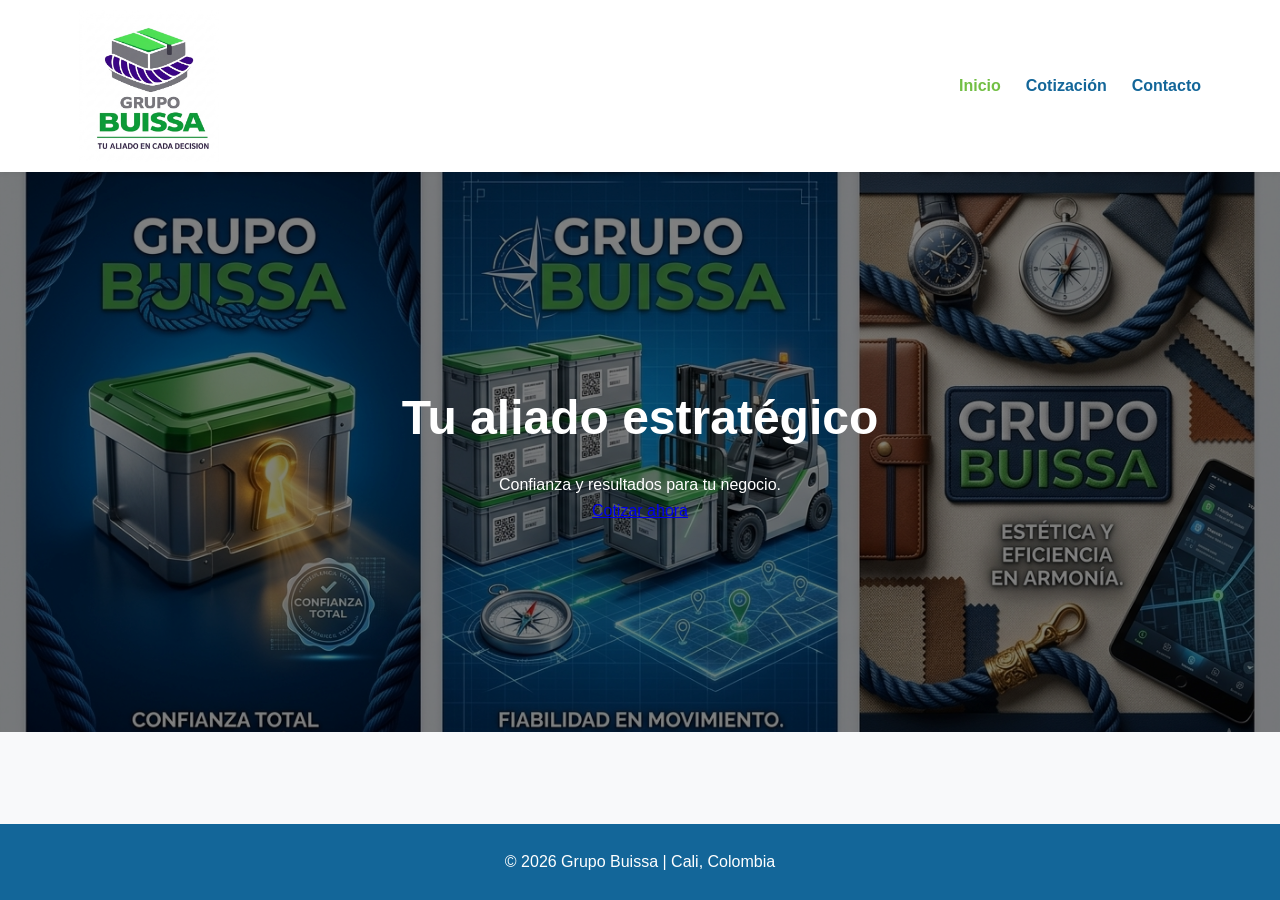
==== commit 3e7f90c3: "Add files via upload" ====
--- a/index.html
+++ b/index.html
@@ -3,23 +3,17 @@
 <head>
   <meta charset="UTF-8">
   <meta name="viewport" content="width=device-width, initial-scale=1.0">
-  <title>Grupo Buissa | Soluciones Integrales y Asesoría para tu Negocio</title>
-  <meta name="description" content="Grupo Buissa ofrece asesoría experta y soluciones a medida para potenciar tu negocio. Solicita tu cotización online de embalajes, sogas y más.">
-  
-  <link rel="preconnect" href="https://fonts.googleapis.com">
-  <link rel="preconnect" href="https://fonts.gstatic.com" crossorigin>
-  <link href="https://fonts.googleapis.com/css2?family=Montserrat:wght@400;600;700&display=swap" rel="stylesheet">
-  
+  <title>Grupo Buissa | Inicio</title>
   <link rel="stylesheet" href="Stile.css">
 </head>
 <body>
 
   <header class="main-header">
     <div class="container header-container">
-      <a href="index.html" class="logo-link">
-        <img src="assets/logo.png" alt="Logo Grupo Buissa - Volver al Inicio" class="logo" width="160" height="auto">
+      <a href="index.html">
+        <img src="assets/logo.png" alt="Logo" class="logo">
       </a>
-      <nav class="main-nav" aria-label="Navegación principal">
+      <nav class="main-nav">
         <ul class="menu">
           <li><a href="index.html" class="active">Inicio</a></li>
           <li><a href="Cotizacion.html">Cotización</a></li>
@@ -30,58 +24,35 @@
   </header>
 
   <main>
-    <section class="slider-container" aria-label="Destacados y Servicios Principales">
+    <section class="slider-container">
       <div class="slider-track" id="sliderTrack">
-        
         <article class="banner active">
-          <img src="assets/banner-aliado.png" alt="Equipo de Grupo Buissa colaborando en estrategia" class="banner-img" fetchpriority="high">
-          <div class="banner-content container">
-            <h1>Tu aliado en cada decisión estratégica</h1>
-            <p>Confianza, cercanía y resultados probados para potenciar el crecimiento sostenible de tu negocio.</p>
-            <a href="cotizacion.html" class="btn btn-primary">Solicitar Cotización</a>
+          <img src="assets/banner-aliado.png" alt="Alianza" class="banner-img">
+          <div class="banner-content">
+            <h1>Tu aliado estratégico</h1>
+            <p>Confianza y resultados para tu negocio.</p>
+            <a href="Cotizacion.html" class="btn btn-primary">Cotizar ahora</a>
           </div>
         </article>
-
-        <article class="banner">
-          <img src="assets/banner-soluciones.png" alt="Gráficos de crecimiento y soluciones empresariales" class="banner-img" loading="lazy">
-          <div class="banner-content container">
-            <h1>Soluciones integrales a tu medida</h1>
-            <p>Analizamos tus desafíos y diseñamos estrategias que se adaptan a tus necesidades específicas.</p>
-            <a href="cotizacion.html" class="btn btn-primary">Hablar con un Asesor</a>
-          </div>
-        </article>
-
-        <article class="banner">
-          <img src="assets/banner.png" alt="Reunión de asesoría experta de Grupo Buissa" class="banner-img" loading="lazy">
-          <div class="banner-content container">
-            <h1>Asesoría Experta y Compromiso Total</h1>
-            <p>Apoyo continuo y guía profesional en cada paso hacia tus objetivos comerciales.</p>
-            <a href="cotizacion.html" class="btn btn-primary">Solicitar Consulta Gratis</a>
-          </div>
-        </article>
-      </div>
-
-      <button class="slider-control prev" id="prevBtn" aria-label="Anterior destacado">
-        <svg viewBox="0 0 24 24" width="24" height="24" aria-hidden="true"><path fill="currentColor" d="M15.41 16.59L10.83 12l4.58-4.59L14 6l-6 6 6 6 1.41-1.41z"/></svg>
-      </button>
-      <button class="slider-control next" id="nextBtn" aria-label="Siguiente destacado">
-        <svg viewBox="0 0 24 24" width="24" height="24" aria-hidden="true"><path fill="currentColor" d="M8.59 16.59L13.17 12 8.59 7.41 10 6l6 6-6 6-1.41-1.41z"/></svg>
-      </button>
-
+        </div>
+      
+      <button class="slider-control prev" id="prevBtn">❮</button>
+      <button class="slider-control next" id="nextBtn">❯</button>
+      
       <div class="dots-container" id="dotsContainer">
-        <button class="dot active" data-index="0" aria-label="Ir al destacado 1"></button>
-        <button class="dot" data-index="1" aria-label="Ir al destacado 2"></button>
-        <button class="dot" data-index="2" aria-label="Ir al destacado 3"></button>
+        <button class="dot active" data-index="0"></button>
+        <button class="dot" data-index="1"></button>
+        <button class="dot" data-index="2"></button>
       </div>
     </section>
   </main>
 
   <footer class="main-footer" id="contacto">
     <div class="container">
-      <p>© 2026 Grupo Buissa | Asesoría y Soluciones a tu Medida. Cali, Colombia.</p>
+      <p>© 2026 Grupo Buissa | Cali, Colombia</p>
     </div>
   </footer>
 
-  <script src="script.js" defer></script>
+  <script src="script.js"></script>
 </body>
 </html>
--- a/Stile.css
+++ b/Stile.css
@@ -1,25 +1,14 @@
-/* -----------------------------------------------------------
-   1. VARIABLES, RESETEO Y WPO (Fundamentales)
-   ----------------------------------------------------------- */
+/* --- VARIABLES Y RESETEO --- */
 :root {
-  /* Colores de marca optimizados para contraste web (WCAG) */
-  --primary-color: #136699; /* Azul Buissa */
-  --secondary-color: #72BF44; /* Verde Buissa */
+  --primary-color: #136699;
+  --secondary-color: #72BF44;
   --text-color: #333333;
   --light-text: #ffffff;
   --bg-color: #F8F9FA;
   --white: #ffffff;
-  
-  /* Sombras suaves para UX 'Premium' */
   --shadow-sm: 0 2px 5px rgba(0,0,0,0.05);
   --shadow-md: 0 4px 15px rgba(0,0,0,0.1);
-  --shadow-lg: 0 10px 30px rgba(0,0,0,0.15);
-  
-  /* Tipografía */
   --body-font: 'Montserrat', sans-serif;
-  
-  /* Transiciones optimizadas para WPO (transform/opacity) */
-  --transition-fast: 0.3s ease;
   --transition-slow: 0.7s cubic-bezier(0.645, 0.045, 0.355, 1);
 }
 
@@ -30,179 +19,101 @@
   background-color: var(--bg-color);
   color: var(--text-color);
   line-height: 1.6;
-  overflow-x: hidden; /* Previene scroll horizontal accidental */
-  display: flex; flex-direction: column; min-height: 100vh;
+  display: flex; 
+  flex-direction: column; 
+  min-height: 100vh; /* Asegura que el footer baje si hay poco contenido */
 }
 
-/* Clases de Utilidad */
 .container { width: 90%; max-width: 1200px; margin: 0 auto; padding: 0 15px; }
-.margin-top-md { margin-top: 25px; }
 
-/* -----------------------------------------------------------
-   2. HEADER (Optimizado y Profesional)
-   ----------------------------------------------------------- */
+/* --- HEADER OPTIMIZADO --- */
 .main-header {
   background-color: var(--white);
-  padding: 12px 0; /* Más compacto y elegante */
+  padding: 10px 0;
   box-shadow: var(--shadow-sm);
-  position: relative; z-index: 100;
+  position: sticky; 
+  top: 0;
+  z-index: 1000;
 }
 
-.header-container { display: flex; justify-content: space-between; align-items: center; }
-.logo-link { display: block; }
-
-.logo {
-  width: 140px; /* Tamaño optimizado y estético */
-  height: auto; display: block;
-  image-rendering: -webkit-optimize-contrast; /* Mejora nitidez */
+.header-container { 
+  display: flex; 
+  justify-content: space-between; 
+  align-items: center; 
 }
 
-.main-nav .menu { list-style: none; display: flex; gap: 25px; }
+.logo { width: 140px; height: auto; display: block; }
+
+.main-nav .menu { 
+  list-style: none; 
+  display: flex; 
+  gap: 25px; 
+}
 
 .main-nav .menu li a {
   text-decoration: none;
   color: var(--primary-color);
-  font-weight: 600; font-size: 0.95rem;
-  transition: color var(--transition-fast);
-  padding: 5px 0; position: relative;
+  font-weight: 600;
+  transition: 0.3s;
 }
 
-.main-nav .menu li a:hover,
-.main-nav .menu li a.active { color: var(--secondary-color); }
+.main-nav .menu li a:hover, .main-nav .menu li a.active { color: var(--secondary-color); }
 
-/* Línea sutil de menú activo */
-.main-nav .menu li a.active::after {
-  content: ''; position: absolute; bottom: 0; left: 0;
-  width: 100%; height: 2px; background-color: var(--secondary-color);
-}
-
-/* -----------------------------------------------------------
-   3. SLIDER HERO (UX Llamativo e Integrado)
-   ----------------------------------------------------------- */
+/* --- SLIDER HERO (CORRECCIÓN DE PROPORCIÓN) --- */
 .slider-container {
-  position: relative; width: 100%;
-  height: 70vh; /* Altura controlada, no invasiva */
-  max-height: 600px; min-height: 400px;
-  overflow: hidden; background-color: #000;
+  position: relative;
+  width: 100%;
+  aspect-ratio: 16 / 7; /* Mantiene forma rectangular en PC */
+  min-height: 400px;
+  overflow: hidden;
+  background-color: #000;
 }
 
 .slider-track {
-  display: flex; width: 100%;
+  display: flex;
+  width: 100%;
+  height: 100%;
   transition: transform var(--transition-slow);
 }
 
-.banner { flex: 0 0 100%; width: 100%; height: 100%; position: relative; visibility: hidden; opacity: 0; transition: opacity var(--transition-slow), visibility var(--transition-slow); }
-.banner.active { visibility: visible; opacity: 1; }
+.banner { 
+  flex: 0 0 100%; 
+  width: 100%; 
+  height: 100%; 
+  position: relative; 
+}
 
-.banner-img { width: 100%; height: 100%; object-fit: cover; filter: brightness(0.6); display: block; }
+.banner-img { 
+  width: 100%; 
+  height: 100%; 
+  object-fit: cover; /* CLAVE: evita que la imagen se estire */
+  filter: brightness(0.5); 
+}
 
 .banner-content {
-  position: absolute; top: 50%; left: 50%;
-  transform: translate(-50%, -50%) translateY(20px); /* Efecto de entrada */
-  color: var(--light-text); text-align: center; z-index: 2;
-  width: 85%; max-width: 900px;
-  opacity: 0; transition: opacity 0.5s ease 0.3s, transform 0.5s ease 0.3s;
+  position: absolute;
+  top: 50%; left: 50%;
+  transform: translate(-50%, -50%);
+  color: var(--light-text);
+  text-align: center;
+  width: 85%;
 }
 
-.banner.active .banner-content { opacity: 1; transform: translate(-50%, -50%) translateY(0); }
+.banner-content h1 { font-size: 3rem; margin-bottom: 1rem; }
 
-.banner-content h1 { font-size: 3.2rem; font-weight: 700; line-height: 1.2; margin-bottom: 15px; text-shadow: 0 2px 10px rgba(0,0,0,0.5); }
-.banner-content p { font-size: 1.3rem; font-weight: 400; max-width: 700px; margin: 0 auto 35px; text-shadow: 0 1px 5px rgba(0,0,0,0.5); }
-
-/* -----------------------------------------------------------
-   4. BOTONES Y FORMULARIOS (UX E-commerce)
-   ----------------------------------------------------------- */
-.btn {
-  display: inline-block; padding: 14px 30px;
-  text-decoration: none; border-radius: 50px; /* Moderno */
-  font-weight: 700; font-size: 0.95rem; text-transform: uppercase;
-  letter-spacing: 1px; border: none; cursor: pointer;
-  transition: all var(--transition-fast);
+/* --- FOOTER --- */
+.main-footer {
+  background-color: var(--primary-color);
+  color: var(--white);
+  padding: 25px 0;
+  text-align: center;
+  margin-top: auto;
 }
 
-.btn-primary {
-  background-color: var(--secondary-color); color: var(--white);
-  box-shadow: 0 4px 15px rgba(114, 191, 68, 0.3);
-}
-
-.btn-primary:hover {
-  background-color: var(--primary-color);
-  transform: translateY(-3px);
-  box-shadow: 0 6px 20px rgba(19, 102, 153, 0.4);
-}
-
-.btn-secondary {
-  background-color: transparent; color: var(--primary-color);
-  border: 2px solid var(--primary-color);
-}
-
-.btn-secondary:hover { background-color: var(--primary-color); color: var(--white); }
-.btn-sm { padding: 8px 15px; font-size: 0.8rem; }
-.btn-block { width: 100%; display: flex; align-items: center; justify-content: center; gap: 10px; }
-
-/* Controles Slider */
-.slider-control {
-  position: absolute; top: 50%; transform: translateY(-50%);
-  background: none; border: none; color: rgba(255, 255, 255, 0.7);
-  font-size: 2.5rem; cursor: pointer; z-index: 10;
-  transition: color var(--transition-fast); padding: 10px;
-}
-.slider-control:hover { color: white; }
-.prev { left: 20px; } .next { right: 20px; }
-
-/* Dots */
-.dots-container { position: absolute; bottom: 25px; left: 50%; transform: translateX(-50%); display: flex; gap: 12px; z-index: 10; }
-.dot { width: 12px; height: 12px; background-color: rgba(255, 255, 255, 0.4); border: none; border-radius: 50%; cursor: pointer; transition: background-color var(--transition-fast), transform var(--transition-fast); }
-.dot:hover { background-color: rgba(255, 255, 255, 0.8); }
-.dot.active { background-color: white; transform: scale(1.2); }
-
-/* -----------------------------------------------------------
-   5. SECCIÓN COTIZACIÓN (Formulario Profesional)
-   ----------------------------------------------------------- */
-.page-content { padding: 60px 0; flex: 1; }
-.cotizacion-section { max-width: 800px; margin: 0 auto; background: var(--white); padding: 40px; border-radius: 12px; box-shadow: var(--shadow-md); }
-.cotizacion-section h1 { text-align: center; color: var(--primary-color); font-size: 2.8rem; margin-bottom: 10px; }
-.section-subtitle { text-align: center; color: var(--text-color); margin-bottom: 40px; font-size: 1.1rem; }
-
-.contact-form .form-group { margin-bottom: 20px; }
-.contact-form label { display: block; font-weight: 600; color: var(--primary-color); margin-bottom: 8px; font-size: 0.95rem; }
-.contact-form input, .contact-form select, .contact-form textarea {
-  width: 100%; padding: 12px 15px; border: 1px solid #ddd; border-radius: 6px;
-  font-family: var(--body-font); font-size: 1rem; transition: border-color var(--transition-fast);
-}
-.contact-form input:focus, .contact-form select:focus, .contact-form textarea:focus { border-color: var(--secondary-color); outline: none; box-shadow: 0 0 0 3px rgba(114, 191, 68, 0.1); }
-
-.producto-row { display: grid; grid-template-columns: 1fr 100px; gap: 15px; margin-bottom: 10px; }
-.icon-whatsapp { color: #25D366; }
-
-/* -----------------------------------------------------------
-   6. FOOTER (Optimizado)
-   ----------------------------------------------------------- */
-.main-footer { text-align: center; padding: 25px 0; background-color: var(--primary-color); color: var(--white); margin-top: auto; font-size: 0.9rem; }
-
-/* -----------------------------------------------------------
-   7. MEDIA QUERIES (Responsive Design Mobile-First)
-   ----------------------------------------------------------- */
-@media (max-width: 992px) {
-  .banner-content h1 { font-size: 2.8rem; }
-  .cotizacion-section h1 { font-size: 2.4rem; }
-}
-
+/* --- RESPONSIVE MOBILE --- */
 @media (max-width: 768px) {
-  .header-container { flex-direction: column; padding: 10px 0; }
-  .logo { width: 110px; margin-bottom: 10px; }
-  .main-nav .menu { gap: 15px; font-size: 0.85rem; }
-  
-  .slider-container { height: 60vh; min-height: 350px; }
-  .banner-content h1 { font-size: 2.2rem; margin-bottom: 10px; }
-  .banner-content p { font-size: 1.1rem; margin-bottom: 25px; }
-  .btn { padding: 12px 25px; font-size: 0.9rem; }
-  
-  .slider-control { font-size: 2rem; }
-  .prev { left: 10px; } .next { right: 10px; }
-  .dots-container { bottom: 15px; gap: 8px; } .dot { width: 10px; height: 10px; }
-  
-  .cotizacion-section { padding: 25px; }
-  .cotizacion-section h1 { font-size: 2rem; }
-  .producto-row { grid-template-columns: 1fr; gap: 10px; }
+  .header-container { flex-direction: column; gap: 15px; }
+  .slider-container { aspect-ratio: 4 / 5; } /* Más alto en móviles */
+  .banner-content h1 { font-size: 1.8rem; }
+  .main-nav .menu { gap: 15px; font-size: 0.9rem; }
 }
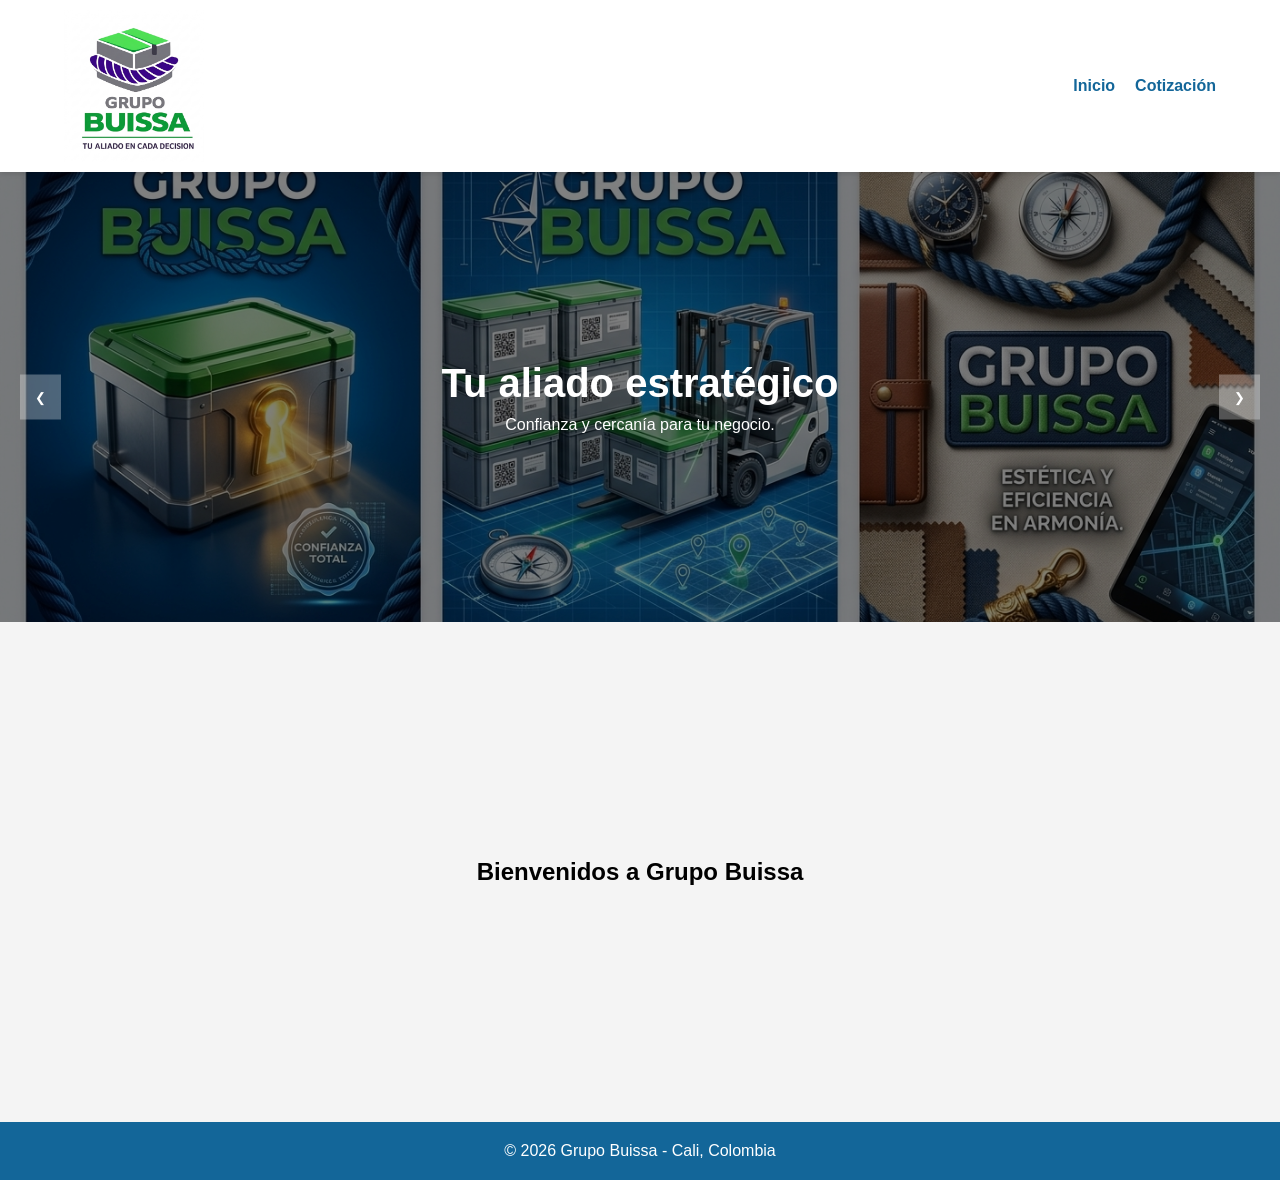
==== commit 4cca2172: "Add files via upload" ====
--- a/index.html
+++ b/index.html
@@ -1,58 +1,56 @@
 <!DOCTYPE html>
 <html lang="es">
 <head>
-  <meta charset="UTF-8">
-  <meta name="viewport" content="width=device-width, initial-scale=1.0">
-  <title>Grupo Buissa | Inicio</title>
-  <link rel="stylesheet" href="Stile.css">
+    <meta charset="UTF-8">
+    <meta name="viewport" content="width=device-width, initial-scale=1.0">
+    <title>Grupo Buissa | Inicio</title>
+    <link rel="stylesheet" href="Stile.css">
 </head>
 <body>
 
-  <header class="main-header">
-    <div class="container header-container">
-      <a href="index.html">
+<header class="main-header">
+    <div class="container">
         <img src="assets/logo.png" alt="Logo" class="logo">
-      </a>
-      <nav class="main-nav">
-        <ul class="menu">
-          <li><a href="index.html" class="active">Inicio</a></li>
-          <li><a href="Cotizacion.html">Cotización</a></li>
-          <li><a href="#contacto">Contacto</a></li>
-        </ul>
-      </nav>
+        <nav>
+            <ul class="menu">
+                <li><a href="index.html">Inicio</a></li>
+                <li><a href="Cotizacion.html">Cotización</a></li>
+            </ul>
+        </nav>
     </div>
-  </header>
+</header>
 
-  <main>
+<main>
     <section class="slider-container">
-      <div class="slider-track" id="sliderTrack">
-        <article class="banner active">
-          <img src="assets/banner-aliado.png" alt="Alianza" class="banner-img">
-          <div class="banner-content">
-            <h1>Tu aliado estratégico</h1>
-            <p>Confianza y resultados para tu negocio.</p>
-            <a href="Cotizacion.html" class="btn btn-primary">Cotizar ahora</a>
-          </div>
-        </article>
+        <div class="slider-track" id="sliderTrack">
+            <div class="banner">
+                <img src="assets/banner-aliado.png" class="banner-img">
+                <div class="banner-content">
+                    <h1>Tu aliado estratégico</h1>
+                    <p>Confianza y cercanía para tu negocio.</p>
+                </div>
+            </div>
+            <div class="banner">
+                <img src="assets/banner-soluciones.png" class="banner-img">
+                <div class="banner-content">
+                    <h1>Soluciones a tu medida</h1>
+                    <p>Innovación constante en logística.</p>
+                </div>
+            </div>
         </div>
-      
-      <button class="slider-control prev" id="prevBtn">❮</button>
-      <button class="slider-control next" id="nextBtn">❯</button>
-      
-      <div class="dots-container" id="dotsContainer">
-        <button class="dot active" data-index="0"></button>
-        <button class="dot" data-index="1"></button>
-        <button class="dot" data-index="2"></button>
-      </div>
+        <button class="slider-control prev" id="prevBtn">❮</button>
+        <button class="slider-control next" id="nextBtn">❯</button>
     </section>
-  </main>
 
-  <footer class="main-footer" id="contacto">
-    <div class="container">
-      <p>© 2026 Grupo Buissa | Cali, Colombia</p>
+    <div style="height: 500px; display: flex; align-items: center; justify-content: center;">
+        <h2>Bienvenidos a Grupo Buissa</h2>
     </div>
-  </footer>
+</main>
 
-  <script src="script.js"></script>
+<footer class="main-footer">
+    <p>&copy; 2026 Grupo Buissa - Cali, Colombia</p>
+</footer>
+
+<script src="script.js"></script>
 </body>
 </html>
--- a/Stile.css
+++ b/Stile.css
@@ -1,119 +1,126 @@
-/* --- VARIABLES Y RESETEO --- */
-:root {
-  --primary-color: #136699;
-  --secondary-color: #72BF44;
-  --text-color: #333333;
-  --light-text: #ffffff;
-  --bg-color: #F8F9FA;
-  --white: #ffffff;
-  --shadow-sm: 0 2px 5px rgba(0,0,0,0.05);
-  --shadow-md: 0 4px 15px rgba(0,0,0,0.1);
-  --body-font: 'Montserrat', sans-serif;
-  --transition-slow: 0.7s cubic-bezier(0.645, 0.045, 0.355, 1);
+/* RESETEO BÁSICO */
+* {
+    box-sizing: border-box;
+    margin: 0;
+    padding: 0;
 }
 
-* { box-sizing: border-box; margin: 0; padding: 0; }
+:root {
+    --primary: #136699;
+    --secondary: #72BF44;
+    --white: #ffffff;
+    --dark: #333333;
+}
 
 body {
-  font-family: var(--body-font);
-  background-color: var(--bg-color);
-  color: var(--text-color);
-  line-height: 1.6;
-  display: flex; 
-  flex-direction: column; 
-  min-height: 100vh; /* Asegura que el footer baje si hay poco contenido */
+    font-family: 'Montserrat', sans-serif;
+    background-color: #f4f4f4;
+    overflow-x: hidden;
 }
 
-.container { width: 90%; max-width: 1200px; margin: 0 auto; padding: 0 15px; }
-
-/* --- HEADER OPTIMIZADO --- */
+/* HEADER - FIJO Y LIMPIO */
 .main-header {
-  background-color: var(--white);
-  padding: 10px 0;
-  box-shadow: var(--shadow-sm);
-  position: sticky; 
-  top: 0;
-  z-index: 1000;
+    background: var(--white);
+    padding: 10px 0;
+    box-shadow: 0 2px 5px rgba(0,0,0,0.1);
+    position: sticky;
+    top: 0;
+    z-index: 1000;
 }
 
-.header-container { 
-  display: flex; 
-  justify-content: space-between; 
-  align-items: center; 
+.container {
+    width: 90%;
+    max-width: 1200px; /* Evita que el contenido se estire al infinito */
+    margin: 0 auto;
+    display: flex;
+    justify-content: space-between;
+    align-items: center;
 }
 
-.logo { width: 140px; height: auto; display: block; }
+.logo { width: 140px; height: auto; }
 
-.main-nav .menu { 
-  list-style: none; 
-  display: flex; 
-  gap: 25px; 
+.menu {
+    display: flex;
+    list-style: none;
+    gap: 20px;
 }
 
-.main-nav .menu li a {
-  text-decoration: none;
-  color: var(--primary-color);
-  font-weight: 600;
-  transition: 0.3s;
+.menu a {
+    text-decoration: none;
+    color: var(--primary);
+    font-weight: 700;
 }
 
-.main-nav .menu li a:hover, .main-nav .menu li a.active { color: var(--secondary-color); }
-
-/* --- SLIDER HERO (CORRECCIÓN DE PROPORCIÓN) --- */
+/* SLIDER - OPTIMIZADO PARA NO OCUPAR TODA LA PANTALLA */
 .slider-container {
-  position: relative;
-  width: 100%;
-  aspect-ratio: 16 / 7; /* Mantiene forma rectangular en PC */
-  min-height: 400px;
-  overflow: hidden;
-  background-color: #000;
+    position: relative;
+    width: 100%;
+    max-width: 100%; 
+    height: 450px; /* ALTURA FIJA PARA DESKTOP - Cambia este valor si quieres que sea más delgado */
+    overflow: hidden;
+    background: #000;
 }
 
 .slider-track {
-  display: flex;
-  width: 100%;
-  height: 100%;
-  transition: transform var(--transition-slow);
+    display: flex;
+    height: 100%;
+    transition: transform 0.7s ease-in-out;
 }
 
-.banner { 
-  flex: 0 0 100%; 
-  width: 100%; 
-  height: 100%; 
-  position: relative; 
+.banner {
+    flex: 0 0 100%;
+    width: 100%;
+    height: 100%;
+    position: relative;
 }
 
-.banner-img { 
-  width: 100%; 
-  height: 100%; 
-  object-fit: cover; /* CLAVE: evita que la imagen se estire */
-  filter: brightness(0.5); 
+.banner-img {
+    width: 100%;
+    height: 100%;
+    object-fit: cover; /* Recorta la imagen para llenar el espacio sin deformarse */
+    object-position: center;
+    filter: brightness(50%);
 }
 
 .banner-content {
-  position: absolute;
-  top: 50%; left: 50%;
-  transform: translate(-50%, -50%);
-  color: var(--light-text);
-  text-align: center;
-  width: 85%;
+    position: absolute;
+    top: 50%;
+    left: 50%;
+    transform: translate(-50%, -50%);
+    color: white;
+    text-align: center;
+    width: 90%;
+    max-width: 800px;
 }
 
-.banner-content h1 { font-size: 3rem; margin-bottom: 1rem; }
+.banner-content h1 { font-size: 2.5rem; margin-bottom: 10px; }
 
-/* --- FOOTER --- */
+/* BOTONES DE CONTROL */
+.slider-control {
+    position: absolute;
+    top: 50%;
+    transform: translateY(-50%);
+    background: rgba(255,255,255,0.3);
+    border: none;
+    color: white;
+    padding: 15px;
+    cursor: pointer;
+    z-index: 10;
+}
+.next { right: 20px; }
+.prev { left: 20px; }
+
+/* FOOTER */
 .main-footer {
-  background-color: var(--primary-color);
-  color: var(--white);
-  padding: 25px 0;
-  text-align: center;
-  margin-top: auto;
+    background: var(--primary);
+    color: white;
+    padding: 20px 0;
+    text-align: center;
 }
 
-/* --- RESPONSIVE MOBILE --- */
+/* MÓVIL */
 @media (max-width: 768px) {
-  .header-container { flex-direction: column; gap: 15px; }
-  .slider-container { aspect-ratio: 4 / 5; } /* Más alto en móviles */
-  .banner-content h1 { font-size: 1.8rem; }
-  .main-nav .menu { gap: 15px; font-size: 0.9rem; }
+    .slider-container { height: 350px; } /* Más pequeño en móviles */
+    .banner-content h1 { font-size: 1.8rem; }
+    .container { flex-direction: column; gap: 10px; }
 }
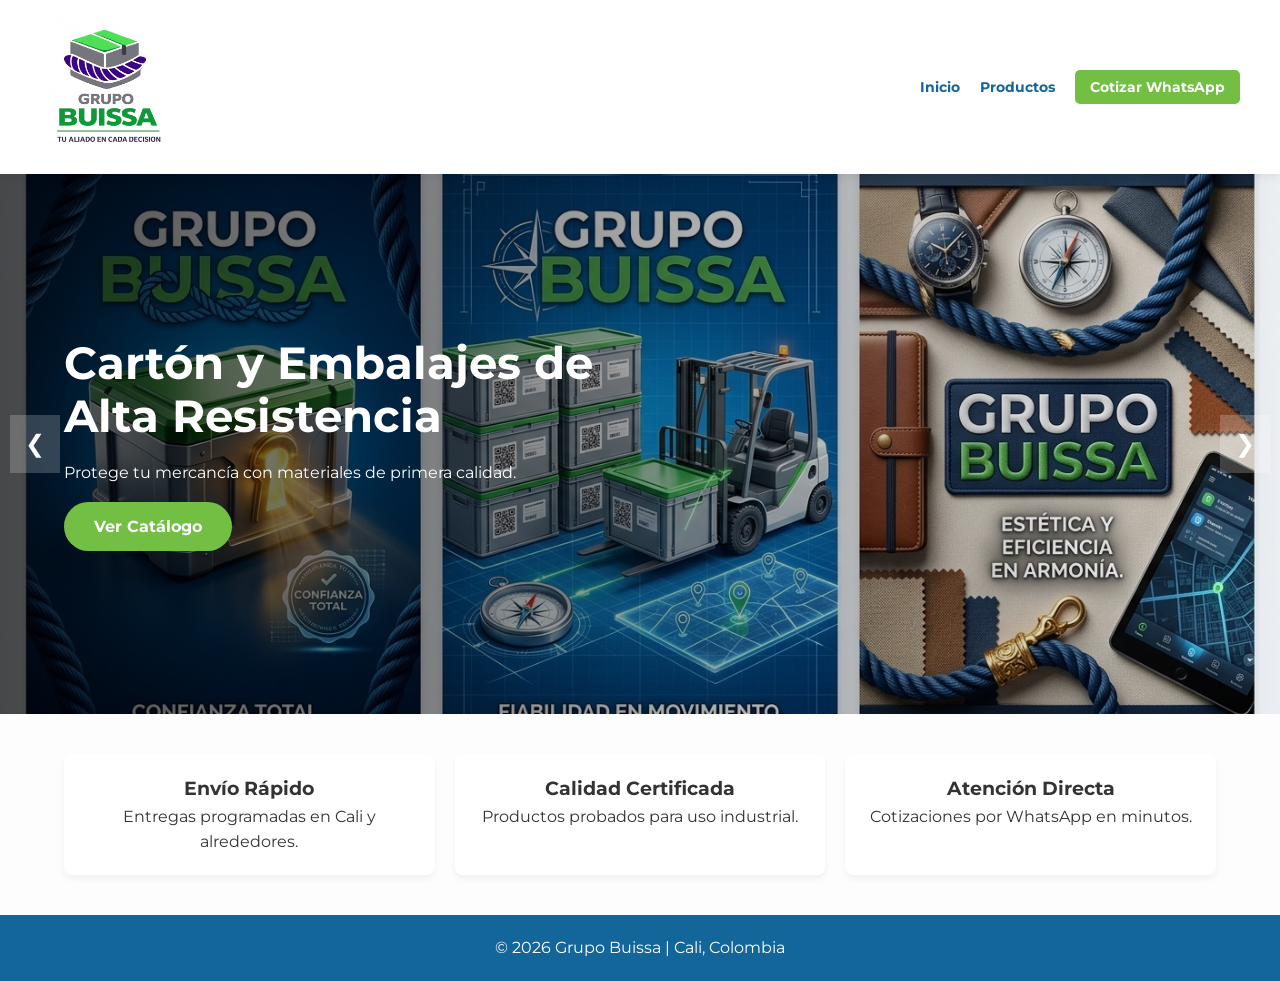
==== commit 7035ea0f: "Add files via upload" ====
--- a/index.html
+++ b/index.html
@@ -2,53 +2,76 @@
 <html lang="es">
 <head>
     <meta charset="UTF-8">
-    <meta name="viewport" content="width=device-width, initial-scale=1.0">
-    <title>Grupo Buissa | Inicio</title>
+    <meta name="viewport" content="width=device-width, initial-scale=1.0, maximum-scale=5.0">
+    <title>Grupo Buissa | Suministros Industriales y Embalajes</title>
+    <meta name="description" content="Venta de cartón de embalaje, sogas de polipropileno y guantes industriales. Calidad garantizada en Cali.">
     <link rel="stylesheet" href="Stile.css">
+    <link href="https://fonts.googleapis.com/css2?family=Montserrat:wght@400;700&display=swap" rel="stylesheet">
 </head>
 <body>
 
 <header class="main-header">
-    <div class="container">
-        <img src="assets/logo.png" alt="Logo" class="logo">
-        <nav>
-            <ul class="menu">
-                <li><a href="index.html">Inicio</a></li>
-                <li><a href="Cotizacion.html">Cotización</a></li>
+    <div class="nav-container">
+        <a href="index.html" class="logo-box">
+            <img src="assets/logo.png" alt="Grupo Buissa Logo" class="logo-img">
+        </a>
+        <nav class="nav-menu">
+            <ul>
+                <li><a href="index.html" class="active">Inicio</a></li>
+                <li><a href="Cotizacion.html">Productos</a></li>
+                <li><a href="Cotizacion.html" class="btn-nav">Cotizar WhatsApp</a></li>
             </ul>
         </nav>
     </div>
 </header>
 
 <main>
-    <section class="slider-container">
-        <div class="slider-track" id="sliderTrack">
-            <div class="banner">
-                <img src="assets/banner-aliado.png" class="banner-img">
-                <div class="banner-content">
-                    <h1>Tu aliado estratégico</h1>
-                    <p>Confianza y cercanía para tu negocio.</p>
+    <section class="hero-slider" aria-label="Productos destacados">
+        <div class="slider-wrapper" id="sliderTrack">
+            <div class="slide">
+                <img src="assets/banner-aliado.png" alt="Cartón de embalaje industrial" class="slide-img">
+                <div class="slide-overlay">
+                    <div class="slide-text">
+                        <h1>Cartón y Embalajes de Alta Resistencia</h1>
+                        <p>Protege tu mercancía con materiales de primera calidad.</p>
+                        <a href="Cotizacion.html" class="cta-button">Ver Catálogo</a>
+                    </div>
                 </div>
             </div>
-            <div class="banner">
-                <img src="assets/banner-soluciones.png" class="banner-img">
-                <div class="banner-content">
-                    <h1>Soluciones a tu medida</h1>
-                    <p>Innovación constante en logística.</p>
+            <div class="slide">
+                <img src="assets/banner-soluciones.png" alt="Sogas y suministros" class="slide-img">
+                <div class="slide-overlay">
+                    <div class="slide-text">
+                        <h1>Sogas y Guantes Industriales</h1>
+                        <p>Suministros certificados para trabajos pesados.</p>
+                        <a href="Cotizacion.html" class="cta-button">Solicitar Precios</a>
+                    </div>
                 </div>
             </div>
         </div>
-        <button class="slider-control prev" id="prevBtn">❮</button>
-        <button class="slider-control next" id="nextBtn">❯</button>
+        
+        <button class="arrow prev" id="prevBtn" aria-label="Anterior">❮</button>
+        <button class="arrow next" id="nextBtn" aria-label="Siguiente">❯</button>
     </section>
 
-    <div style="height: 500px; display: flex; align-items: center; justify-content: center;">
-        <h2>Bienvenidos a Grupo Buissa</h2>
-    </div>
+    <section class="quick-info container">
+        <div class="info-card">
+            <h3>Envío Rápido</h3>
+            <p>Entregas programadas en Cali y alrededores.</p>
+        </div>
+        <div class="info-card">
+            <h3>Calidad Certificada</h3>
+            <p>Productos probados para uso industrial.</p>
+        </div>
+        <div class="info-card">
+            <h3>Atención Directa</h3>
+            <p>Cotizaciones por WhatsApp en minutos.</p>
+        </div>
+    </section>
 </main>
 
-<footer class="main-footer">
-    <p>&copy; 2026 Grupo Buissa - Cali, Colombia</p>
+<footer class="footer-simple">
+    <p>&copy; 2026 Grupo Buissa | Cali, Colombia</p>
 </footer>
 
 <script src="script.js"></script>
--- a/Stile.css
+++ b/Stile.css
@@ -1,126 +1,115 @@
-/* RESETEO BÁSICO */
-* {
-    box-sizing: border-box;
-    margin: 0;
-    padding: 0;
+/* RESETEO PROFESIONAL */
+* { box-sizing: border-box; margin: 0; padding: 0; }
+body { 
+    font-family: 'Montserrat', sans-serif; 
+    line-height: 1.6; 
+    color: #333; 
+    overflow-x: hidden;
+    background: #fdfdfd;
 }
 
-:root {
-    --primary: #136699;
-    --secondary: #72BF44;
-    --white: #ffffff;
-    --dark: #333333;
-}
+/* CONTENEDORES FLEXIBLES */
+.container { width: 90%; max-width: 1200px; margin: 0 auto; }
 
-body {
-    font-family: 'Montserrat', sans-serif;
-    background-color: #f4f4f4;
-    overflow-x: hidden;
-}
-
-/* HEADER - FIJO Y LIMPIO */
+/* HEADER RESPONSIVO */
 .main-header {
-    background: var(--white);
-    padding: 10px 0;
-    box-shadow: 0 2px 5px rgba(0,0,0,0.1);
+    background: #fff;
+    padding: 0.8rem 0;
+    box-shadow: 0 2px 10px rgba(0,0,0,0.08);
     position: sticky;
     top: 0;
     z-index: 1000;
 }
-
-.container {
-    width: 90%;
-    max-width: 1200px; /* Evita que el contenido se estire al infinito */
+.nav-container {
+    width: 95%;
+    max-width: 1200px;
     margin: 0 auto;
     display: flex;
     justify-content: space-between;
     align-items: center;
 }
+.logo-img { width: 130px; height: auto; }
+.nav-menu ul { display: flex; list-style: none; gap: 20px; align-items: center; }
+.nav-menu a { text-decoration: none; color: #136699; font-weight: 700; font-size: 0.9rem; }
+.btn-nav { background: #72BF44; color: #fff !important; padding: 8px 15px; border-radius: 5px; }
 
-.logo { width: 140px; height: auto; }
-
-.menu {
+/* HERO SLIDER (ADAPTABLE) */
+.hero-slider {
+    position: relative;
+    width: 100%;
+    height: 60vh; /* Alto relativo al dispositivo */
+    min-height: 300px;
+    background: #000;
+    overflow: hidden;
+}
+.slider-wrapper { display: flex; height: 100%; transition: transform 0.6s cubic-bezier(0.4, 0, 0.2, 1); }
+.slide { flex: 0 0 100%; width: 100%; position: relative; }
+.slide-img { 
+    width: 100%; 
+    height: 100%; 
+    object-fit: cover; /* NO ESTIRA LA FOTO */
+    object-position: center;
+}
+.slide-overlay {
+    position: absolute;
+    inset: 0;
+    background: linear-gradient(to right, rgba(0,0,0,0.7), transparent);
     display: flex;
-    list-style: none;
-    gap: 20px;
+    align-items: center;
+    padding: 0 5%;
+}
+.slide-text { color: #fff; max-width: 600px; }
+.slide-text h1 { font-size: clamp(1.5rem, 5vw, 2.8rem); line-height: 1.2; margin-bottom: 1rem; }
+.cta-button {
+    display: inline-block;
+    background: #72BF44;
+    color: #fff;
+    padding: 12px 30px;
+    text-decoration: none;
+    border-radius: 50px;
+    font-weight: 700;
+    margin-top: 1rem;
+    transition: 0.3s;
 }
 
-.menu a {
-    text-decoration: none;
-    color: var(--primary);
-    font-weight: 700;
-}
-
-/* SLIDER - OPTIMIZADO PARA NO OCUPAR TODA LA PANTALLA */
-.slider-container {
-    position: relative;
-    width: 100%;
-    max-width: 100%; 
-    height: 450px; /* ALTURA FIJA PARA DESKTOP - Cambia este valor si quieres que sea más delgado */
-    overflow: hidden;
-    background: #000;
-}
-
-.slider-track {
-    display: flex;
-    height: 100%;
-    transition: transform 0.7s ease-in-out;
-}
-
-.banner {
-    flex: 0 0 100%;
-    width: 100%;
-    height: 100%;
-    position: relative;
-}
-
-.banner-img {
-    width: 100%;
-    height: 100%;
-    object-fit: cover; /* Recorta la imagen para llenar el espacio sin deformarse */
-    object-position: center;
-    filter: brightness(50%);
-}
-
-.banner-content {
-    position: absolute;
-    top: 50%;
-    left: 50%;
-    transform: translate(-50%, -50%);
-    color: white;
-    text-align: center;
-    width: 90%;
-    max-width: 800px;
-}
-
-.banner-content h1 { font-size: 2.5rem; margin-bottom: 10px; }
-
-/* BOTONES DE CONTROL */
-.slider-control {
+/* BOTONES NAVEGACIÓN */
+.arrow {
     position: absolute;
     top: 50%;
     transform: translateY(-50%);
-    background: rgba(255,255,255,0.3);
+    background: rgba(255,255,255,0.2);
     border: none;
-    color: white;
+    color: #fff;
+    font-size: 1.5rem;
     padding: 15px;
     cursor: pointer;
     z-index: 10;
 }
-.next { right: 20px; }
-.prev { left: 20px; }
+.next { right: 10px; }
+.prev { left: 10px; }
+
+/* INFO CARDS (VENTAS) */
+.quick-info {
+    display: grid;
+    grid-template-columns: repeat(auto-fit, minmax(280px, 1fr));
+    gap: 20px;
+    padding: 40px 0;
+}
+.info-card {
+    background: #fff;
+    padding: 20px;
+    border-radius: 8px;
+    text-align: center;
+    box-shadow: 0 4px 6px rgba(0,0,0,0.05);
+}
 
 /* FOOTER */
-.main-footer {
-    background: var(--primary);
-    color: white;
-    padding: 20px 0;
-    text-align: center;
-}
+.footer-simple { background: #136699; color: #fff; text-align: center; padding: 20px; }
 
-/* MÓVIL */
+/* MEDIA QUERIES (MÓVIL) */
 @media (max-width: 768px) {
-    .slider-container { height: 350px; } /* Más pequeño en móviles */
-    .banner-content h1 { font-size: 1.8rem; }
-    .container { flex-direction: column; gap: 10px; }
+    .nav-container { flex-direction: column; gap: 10px; }
+    .hero-slider { height: 70vh; }
+    .slide-overlay { background: rgba(0,0,0,0.5); text-align: center; justify-content: center; }
+    .arrow { display: none; } /* Ocultar flechas en móvil para limpiar UX */
 }
